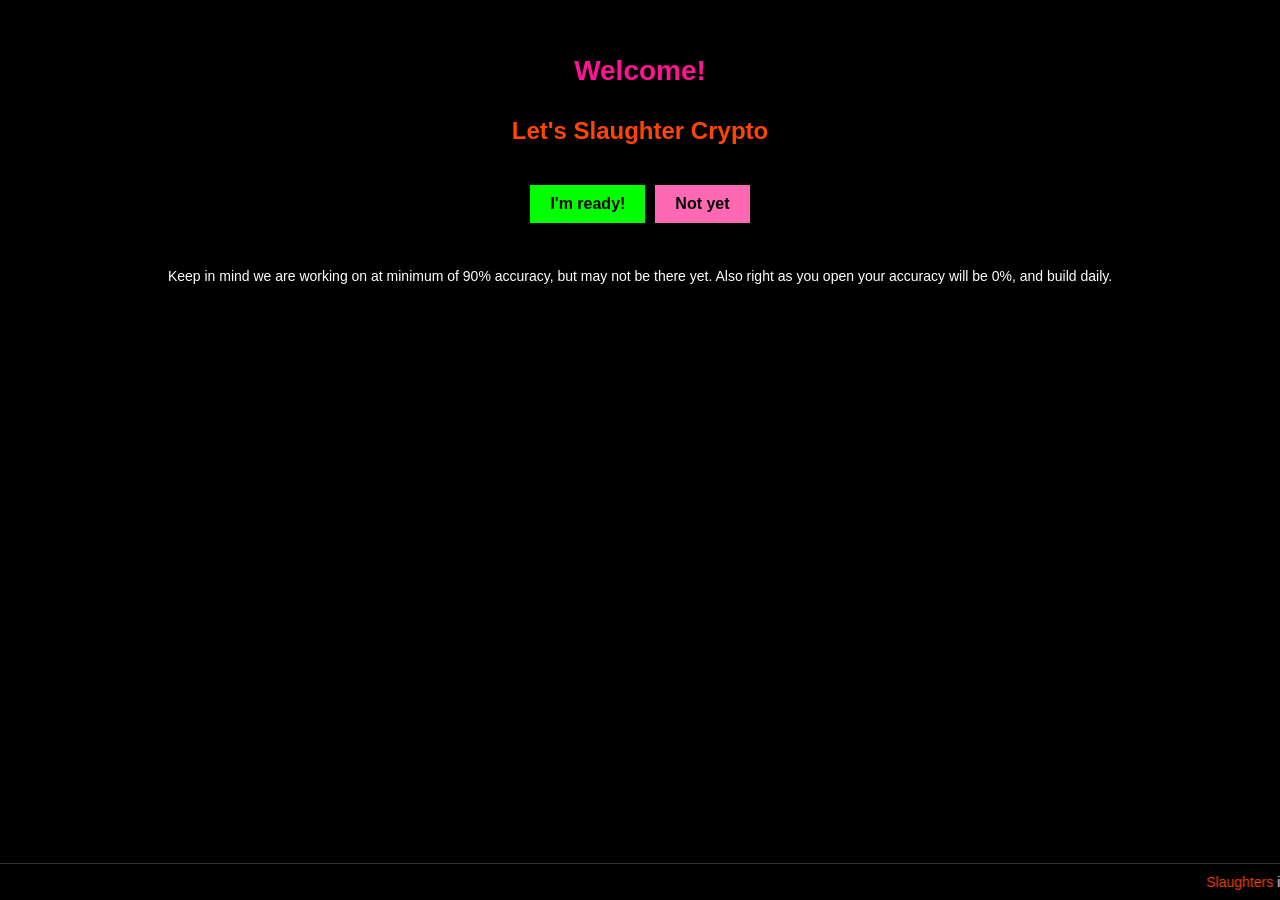
==== index.html @ 263363a6 "Update index.html" ====
<!DOCTYPE html>
<html lang="en">
<head>
    <meta charset="UTF-8">
    <meta name="viewport" content="width=device-width, initial-scale=1.0, maximum-scale=1.0, user-scalable=0">
    <meta name="theme-color" content="#000000">
    <title>Let's Slaughter Crypto</title>
    
    <link rel="apple-touch-icon" href="[data-uri]">
    <link rel="icon" type="image/svg+xml" href="[data-uri]">
    
    <meta name="apple-mobile-web-app-capable" content="yes">
    <meta name="apple-mobile-web-app-status-bar-style" content="black">

    <style>
        body { background-color: black; color: white; font-family: sans-serif; margin: 0; padding: 0; height: 100vh; display: flex; flex-direction: column; overflow: hidden; }
        .page { display: none; flex-direction: column; align-items: center; justify-content: flex-start; flex: 1; padding: 15px; overflow-y: auto; position: relative; padding-bottom: 60px; }
        .active { display: flex; }
        .text-center { text-align: center; }

        .header-pink { color: #FF1493; font-size: 28px; margin: 20px 0 10px 0; text-align: center; font-weight: bold; width: 100%; }
        .header-orange { color: #FF4500; font-size: 28px; margin: 20px 0 10px 0; text-align: center; font-weight: bold; width: 100%; }
        .header-currency { color: #8A2BE2; font-size: 28px; margin: 20px 0 10px 0; text-align: center; font-weight: bold; width: 100%; }
        
        .btn-ready { background-color: #00FF00; color: black; border: none; padding: 10px 20px; font-weight: bold; margin: 10px 5px; cursor: pointer; border-radius: 0; font-size: 16px; }
        .btn-not { background-color: #FF69B4; color: black; border: none; padding: 10px 20px; font-weight: bold; margin: 10px 5px; cursor: pointer; border-radius: 0; font-size: 16px; }
        .btn-control { padding: 8px; background-color: #8B0000; border: 1px solid white; color: white; font-weight: bold; width: 150px; cursor: pointer; margin-top: 15px; border-radius: 5px; font-size: 13px; }
        
        .footer-fixed { position: fixed; bottom: 0; left: 0; width: 100%; background: black; padding: 10px 0; border-top: 1px solid #333; z-index: 100; }
        marquee { font-size: 14px; color: white; display: block; width: 100%; }
        
        .money-input { width: 60px; background: black; border: 1px solid #FF1493; color: white; text-align: center; padding: 5px; font-size: 16px; margin-bottom: 15px; }

        .results-container { width: 100%; max-width: 400px; margin: 0 auto; }
        .flex-row { display: flex; justify-content: space-between; align-items: flex-start; width: 100%; margin-bottom: 20px; }
        .flex-col { display: flex; flex-direction: column; width: 48%; }
        
        .random-color { font-size: 14px; font-weight: normal; }
        .white-data { color: #FFFFFF; font-size: 14px; font-weight: bold; }
        
        .accuracy-row { display: flex; justify-content: space-between; width: 100%; margin-bottom: 8px; font-size: 16px; }
        .accuracy-label { text-align: left; }
        .accuracy-data { color: #FFFFFF; font-weight: bold; text-align: right; transition: all 0.3s ease; }

        .log-box { width: 100%; max-height: 80px; background: #111; border: 1px solid #333; font-size: 11px; color: #00FF00; overflow-y: auto; text-align: left; padding: 5px; margin-top: 20px; font-family: monospace; }
        
        .standby-alert { color: #FF4500; font-weight: bold; animation: pulse 2s infinite; }
        @keyframes pulse { 0% { opacity: 1; } 50% { opacity: 0.5; } 100% { opacity: 1; } }

        @keyframes pulse-green {
            0% { opacity: 1; color: #00FF00; text-shadow: 0 0 5px #00FF00; }
            50% { opacity: 0.4; color: #00FF00; text-shadow: none; }
            100% { opacity: 1; color: #00FF00; text-shadow: 0 0 5px #00FF00; }
        }
        .profit-pulse {
            animation: pulse-green 1.5s infinite;
            color: #00FF00 !important;
        }

        #toast-banner {
            position: fixed;
            top: -100px;
            left: 50%;
            transform: translateX(-50%);
            background: rgba(20, 20, 20, 0.95);
            border: 2px solid #FF4500;
            color: white;
            padding: 15px 20px;
            border-radius: 8px;
            font-size: 15px;
            font-weight: bold;
            z-index: 1000;
            transition: top 0.4s cubic-bezier(0.175, 0.885, 0.32, 1.275);
            box-shadow: 0 4px 15px rgba(0,0,0,0.8);
            width: 85%;
            max-width: 400px;
            text-align: center;
        }
        #toast-banner.show {
            top: 20px;
        }
    </style>
</head>
<body>

    <div id="toast-banner">Alert message here</div>

    <div id="home" class="page text-center active">
        <h1 class="header-pink" style="margin-top: 40px;">Welcome!</h1>
        <h2 style="color: #FF4500; margin-bottom: 30px;">Let's Slaughter Crypto</h2>
        <div style="display: flex; justify-content: center; margin-bottom: 20px;">
            <button class="btn-ready" onclick="goToResults()">I'm ready!</button>
            <button class="btn-not" onclick="showPage('money')">Not yet</button>
        </div>
        <p style="font-size: 14px; margin: 15px 0; color: white; text-align: left; padding: 0 10px;">Keep in mind we are working on at minimum of 90% accuracy, but may not be there yet. Also right as you open your accuracy will be 0%, and build daily.</p>
    </div>

    <div id="money" class="page text-center">
        <h1 style="color: #00FF00; margin-top: 40px;">Money Page</h1>
        <p style="color: white; margin-bottom: 10px;">How much to invest?</p>
        <input type="text" id="investmentInput" class="money-input" placeholder="$ 10.">
        <button class="btn-ready" onclick="saveMoneyAndStart()">$ Enter</button>
        <button class="btn-not" onclick="showPage('home')" style="margin-top: 20px;">Back</button>
    </div>

    <div id="results" class="page">
        <div class="results-container">
            
            <div class="header-pink" style="font-weight: normal;"><u>Results</u></div>
            
            <div class="flex-row" style="margin-bottom: 15px;">
                <div style="width: 50%; text-align: left;">
                    <span class="random-color">Countdown to sell-</span> <br><span class="white-data" id="lblCountdown">00hr 00min 00sec</span>
                </div>
                <div style="width: 50%; text-align: right;">
                    <span class="random-color">Profit expected-</span> <br><span class="white-data">$<span id="lblProfit">0.00</span></span>
                </div>
            </div>

            <div class="flex-row" style="margin-bottom: 20px;">
                <div style="width: 50%; text-align: left;">
                    <span class="random-color">Transactions today-</span> <br><span class="white-data" id="lblTradesToday">0</span>
                </div>
                <div style="width: 50%; text-align: right;">
                    <span class="random-color">Profit now-</span> <br><span class="white-data" id="profitNowWrapper">$<span id="lblProfitNow">0.00</span></span>
                </div>
            </div>

            <div class="header-currency" style="font-weight: normal;"><u>Currency</u></div>
            
            <div class="flex-row">
                <div class="flex-col">
                    <span class="random-color" style="font-size: 21px;">Now-</span>
                    <span class="white-data" id="lblNowName">Determining...</span>
                    
                    <span class="random-color" style="margin-top: 10px;">Sell price-</span>
                    <span class="white-data">$<span id="lblNowSell">0.00</span></span>
                    
                    <span class="random-color" style="margin-top: 10px;">Current-</span>
                    <span class="white-data">$<span id="lblNowCurrent">0.00</span></span>
                </div>
                
                <div class="flex-col">
                    <span class="random-color" style="font-size: 21px;">Next-</span>
                    <span class="white-data" id="lblNextName">Scanning...</span>
                    
                    <span class="random-color" style="margin-top: 10px;">Buy price-</span>
                    <span class="white-data">$<span id="lblNextBuy">0.00</span></span>
                    
                    <span class="random-color" style="margin-top: 10px;">Current-</span>
                    <span class="white-data">$<span id="lblNextCurrent">0.00</span></span>
                </div>
            </div>

            <div class="header-orange" style="font-weight: normal;"><u>Accuracy</u></div>
            
            <div class="accuracy-row">
                <span class="random-color accuracy-label">Total</span>
                <span class="accuracy-data"><span id="lblAccTotal">0</span>%</span>
            </div>
            <div class="accuracy-row">
                <span class="random-color accuracy-label">TODAY</span>
                <span class="accuracy-data"><span id="lblAccToday">0</span>%</span>
            </div>
            <div class="accuracy-row">
                <span class="random-color accuracy-label">Price</span>
                <span class="accuracy-data"><span id="lblAccPrice">0</span>%</span>
            </div>
            <div class="accuracy-row">
                <span class="random-color accuracy-label">Timeline</span>
                <span class="accuracy-data"><span id="lblAccTimeline">0</span>%</span>
            </div>

            <div style="text-align: center; margin-top: 20px;">
                <button class="btn-control" onclick="pauseAndGoToHome()">Adjust profit / New pick</button>
            </div>
            
            <div class="log-box" id="logBox">Engine ready... Waiting for initialization.</div>
        </div>
    </div>

    <div class="footer-fixed">
        <marquee direction="left" scrollamount="5">
            <span style="color:#FF4500;">Slaughters</span> inspiration: <span style="color:#FF1493;">Merilee,</span> <span style="color:#008080;">Kyrah,</span> and <span style="color:#8A2BE2;">Zaylee!</span> ✨
        </marquee>
    </div>

    <script>
        const KRAKEN_PROXY = "https://api.kraken.com/0/public/";
        const COLOR_PALETTE = ["#FF1493", "#00FF00", "#00FFFF", "#FFFF00", "#FF4500", "#ADFF2F", "#FF00FF", "#1E90FF", "#32CD32"];
        const SCAN_INTERVALS = [10, 15, 30]; 
        let audioCtx = null;
        let toastTimeout = null;

        let defaultState = {
            investment: 0, 
            engineRunning: false,
            targetSellTime: 0, 
            lastTick: Date.now(), 
            
            lastDate: new Date().getDate(), 
            tradesToday: 0,
            todayAverage: 0, 
            daysRun: 0,
            totalAverage: 0, 
            
            hunt: { strictness: 1.00, intervalIdx: 0 },

            maxProfitCeiling: 1.00,
            daysBelow90: 0,
            standbyForMidnight: false,
            cooldowns: {},

            now: { pair: "", buyPrice: 0, sellTarget: 0, peakPrice: 0, currentPrice: 0, expectedGain: 0.02, blocks: 1, interval: 10, tradeStartTime: 0 },
            next: { pair: "", buyPrice: 0, expectedGain: 0.02, currentPrice: 0, lowestPrice: 0, originalSellTarget: 0, blocks: 1, interval: 10, equalToNotified: false }
        };

        let state = JSON.parse(JSON.stringify(defaultState)); 
        
        try {
            let savedStr = localStorage.getItem('slaughterState');
            if (savedStr) {
                let savedState = JSON.parse(savedStr);
                state = { ...state, ...savedState };
                state.now = { ...defaultState.now, ...(savedState.now || {}) };
                state.next = { ...defaultState.next, ...(savedState.next || {}) };
                state.cooldowns = { ...defaultState.cooldowns, ...(savedState.cooldowns || {}) };
                if (!state.hunt) state.hunt = { strictness: 1.00, intervalIdx: 0 };
            }
        } catch (e) {
            state = JSON.parse(JSON.stringify(defaultState));
        }

        let timerInterval = null;
        let livePriceInterval = null;
        let midnightCheckInterval = null;
        let scanRetryTimeout = null;
        let isSyncingHistory = false;
        let isShifting = false;

        function formatPrice(num) {
            if (!num) return "0.00";
            let str = Number(num).toFixed(10);
            if (str.includes('.')) str = str.replace(/0+$/, '').replace(/\.$/, ''); 
            return str;
        }

        function initAudio() {
            try {
                if (!audioCtx) {
                    const AudioContext = window.AudioContext || window.webkitAudioContext;
                    if (AudioContext) audioCtx = new AudioContext();
                }
                if (audioCtx && audioCtx.state === 'suspended') {
                    audioCtx.resume();
                }
            } catch(e) {}
        }

        function playBeep() {
            try {
                if (!audioCtx) return;
                const osc = audioCtx.createOscillator();
                const gain = audioCtx.createGain();
                osc.connect(gain);
                gain.connect(audioCtx.destination);
                osc.type = 'sine';
                osc.frequency.setValueAtTime(880, audioCtx.currentTime);
                gain.gain.setValueAtTime(0.1, audioCtx.currentTime); 
                gain.gain.exponentialRampToValueAtTime(0.00001, audioCtx.currentTime + 0.5);
                osc.start(audioCtx.currentTime);
                osc.stop(audioCtx.currentTime + 0.5);
            } catch(e) {}
        }

        function triggerAlarm(type, pair, price) {
            let coin = cleanName(pair);
            let msg = "";
            
            playBeep();
            
            if (type === 'SELL') {
                msg = `Target Secured! Sell ${coin} at $${formatPrice(price)}.`;
            } else if (type === 'ENTRY') {
                msg = `${coin} reached entry price: $${formatPrice(price)}.`;
            } else if (type === 'DIP') {
                msg = `Price dropped 2%. New floor for ${coin} at $${formatPrice(price)}.`;
            } else if (type === 'LOCKED') {
                msg = `New target acquired: ${coin}. Scanning strictness reset to 1.00x.`;
            } else if (type === 'MOMENTUM') {
                msg = `Momentum Multiplier! ${coin} target raised by 1% and timer extended.`;
            } else if (type === 'BLEED') {
                msg = `Bleed detected. ${coin} added to 60-minute Penalty Box.`;
            }

            log(`ALARM: ${msg}`);
            
            const toast = document.getElementById('toast-banner');
            toast.innerText = msg;
            toast.classList.add('show');
            if (toastTimeout) clearTimeout(toastTimeout);
            toastTimeout = setTimeout(() => {
                toast.classList.remove('show');
            }, 5000);

            if (navigator.vibrate) {
                if (type === 'ENTRY') navigator.vibrate([200, 100, 200]);
                else if (type === 'DIP') navigator.vibrate([150, 100, 150]);
                else navigator.vibrate([300, 100, 300, 100, 300]); 
            }
        }

        function randomizeLetterColors() {
            try {
                document.querySelectorAll('.random-color').forEach(el => {
                    if (!el.hasAttribute('data-text')) {
                        el.setAttribute('data-text', el.innerText || el.textContent);
                    }
                    let text = el.getAttribute('data-text');
                    if(!text) return;
                    let newHtml = '';
                    for (let i = 0; i < text.length; i++) {
                        let char = text[i];
                        if (char === ' ' || char === '-') {
                            newHtml += char;
                        } else {
                            let color = COLOR_PALETTE[Math.floor(Math.random() * COLOR_PALETTE.length)];
                            newHtml += `<span style="color: ${color};">${char}</span>`;
                        }
                    }
                    el.innerHTML = newHtml;
                });
            } catch (e) { console.error("Colorizer error:", e); }
        }

        window.onload = async () => {
            try {
                randomizeLetterColors();
                await checkDailyReset(); 

                if (state.engineRunning) {
                    document.getElementById('lblAccToday').innerText = Math.round(state.todayAverage || 0);
                    document.getElementById('lblAccTotal').innerText = Math.round(state.totalAverage || 0);
                    restoreUI();
                    showPage('results'); 
                    await resumeEngine();
                } else {
                    showPage('home');
                }
            } catch (e) {
                console.error("Initialization error:", e);
                showPage('home');
            }
        };

        document.addEventListener("visibilitychange", async () => {
            if (document.visibilityState === "visible" && state.engineRunning && !state.standbyForMidnight) {
                let secondsOffline = Math.floor((Date.now() - state.lastTick) / 1000);
                if (secondsOffline > 45) {
                    log(`Syncing tracking history...`);
                    await syncOfflineHistory();
                }
                updateLivePricesAndAccuracy();
            }
        });

        async function syncOfflineHistory() {
            if (isSyncingHistory) return;
            isSyncingHistory = true;

            try {
                let sinceUnix = Math.floor(state.lastTick / 1000) - 60; 
                
                if (state.now.pair) {
                    const resNow = await fetch(`${KRAKEN_PROXY}OHLC?pair=${state.now.pair}&interval=1&since=${sinceUnix}`);
                    const jsonNow = await resNow.json();
                    if (jsonNow.result && (!jsonNow.error || !jsonNow.error.length)) {
                        const keys = Object.keys(jsonNow.result).filter(k => k !== 'last');
                        if (keys[0] && jsonNow.result[keys[0]]) {
                            let highestFound = state.now.peakPrice;
                            let lowestFoundNow = state.now.buyPrice;
                            for (let c of jsonNow.result[keys[0]]) {
                                let high = parseFloat(c[2]);
                                let low = parseFloat(c[3]);
                                if (high > highestFound) highestFound = high;
                                if (low < lowestFoundNow) lowestFoundNow = low;
                            }
                            if (highestFound > state.now.peakPrice) state.now.peakPrice = highestFound;
                            
                            let nowThreshold = state.now.buyPrice * 0.98;
                            if (lowestFoundNow <= nowThreshold) {
                                state.now.buyPrice = lowestFoundNow;
                                state.now.sellTarget = lowestFoundNow * (1 + state.now.expectedGain);
                                triggerAlarm('DIP', state.now.pair, lowestFoundNow);
                                
                                let nowSellUI = document.getElementById('lblNowSell');
                                if (nowSellUI) nowSellUI.innerText = formatPrice(state.now.sellTarget);
                                updateExpectedProfitDisplay();
                            }
                        }
                    }
                }

                if (state.next.pair) {
                    const resNext = await fetch(`${KRAKEN_PROXY}OHLC?pair=${state.next.pair}&interval=1&since=${sinceUnix}`);
                    const jsonNext = await resNext.json();
                    if (jsonNext.result && (!jsonNext.error || !jsonNext.error.length)) {
                        const keys = Object.keys(jsonNext.result).filter(k => k !== 'last');
                        if (keys[0] && jsonNext.result[keys[0]]) {
                            let lowestFound = state.next.lowestPrice;
                            for (let c of jsonNext.result[keys[0]]) {
                                let low = parseFloat(c[3]);
                                if (lowestFound === 0 || low < lowestFound) lowestFound = low;
                            }
                            if (state.next.lowestPrice === 0 || lowestFound < state.next.lowestPrice) state.next.lowestPrice = lowestFound;
                            
                            if (lowestFound <= state.next.buyPrice && !state.next.equalToNotified) {
                                state.next.equalToNotified = true;
                                triggerAlarm('ENTRY', state.next.pair, lowestFound);
                            }

                            if (lowestFound <= state.next.buyPrice * 0.98) {
                                state.next.buyPrice = lowestFound;
                                state.next.originalSellTarget = lowestFound * (1 + state.next.expectedGain);
                                triggerAlarm('DIP', state.next.pair, lowestFound);
                                
                                let nextBuyUI = document.getElementById('lblNextBuy');
                                if (nextBuyUI) nextBuyUI.innerText = formatPrice(state.next.buyPrice);
                            }
                        }
                    }
                }
                saveState();
            } catch(e) {}
            isSyncingHistory = false;
        }

        function saveState() {
            try { localStorage.setItem('slaughterState', JSON.stringify(state)); } catch(e) {}
        }

        function showPage(id) {
            try {
                document.querySelectorAll('.page').forEach(p => p.classList.remove('active'));
                let target = document.getElementById(id);
                if (target) target.classList.add('active');
            } catch(e) { console.error("Navigation error:", e); }
        }

        function log(msg) {
            const box = document.getElementById('logBox');
            if(box) {
                const time = new Date().toLocaleTimeString([], {hour: '2-digit', minute:'2-digit', second:'2-digit'});
                box.innerHTML += `<br>[${time}] ${msg}`;
                box.scrollTop = box.scrollHeight;
            }
        }

        function cleanName(pairName) {
            let clean = pairName.replace(/USDT$/, '').replace(/USD$/, '');
            const krakenDictionary = { 'XXBTZ': 'BTC', 'XXBT': 'BTC', 'XBT': 'BTC', 'XETHZ': 'ETH', 'XETH': 'ETH', 'XXRPZ': 'XRP', 'XXRP': 'XRP', 'XLTCZ': 'LTC', 'XLTC': 'LTC', 'XXMRZ': 'XMR', 'XXLMZ': 'XLM', 'XZECZ': 'ZEC', 'XETCZ': 'ETC' };
            return krakenDictionary[clean] || clean;
        }

        function updateExpectedProfitDisplay() {
            let activeInvestment = state.investment === 0 ? 10.00 : state.investment;
            if (state.now && state.now.buyPrice > 0 && state.now.sellTarget > 0) {
                let margin = (state.now.sellTarget - state.now.buyPrice) / state.now.buyPrice;
                let profit = activeInvestment * margin;
                document.getElementById('lblProfit').innerText = profit.toFixed(2);
            } else {
                document.getElementById('lblProfit').innerText = (activeInvestment * 0.02).toFixed(2);
            }
        }

        function saveMoneyAndStart() {
            initAudio();
            showPage('results'); 
            
            const valInput = document.getElementById('investmentInput').value.replace('$', '').trim();
            let parsed = parseFloat(valInput);
            state.investment = (!isNaN(parsed) && valInput !== "") ? parsed : 10.00;
            saveState();
            document.getElementById('investmentInput').value = '';

            if(state.engineRunning) {
                updateExpectedProfitDisplay(); 
                resumeEngine();
            } else {
                startEngine();
            }
            randomizeLetterColors();
        }

        function goToResults() {
            initAudio();
            showPage('results'); 
            
            if(state.engineRunning) executeFullReset();
            startEngine();
            randomizeLetterColors(); 
        }

        function executeFullReset() {
            if(timerInterval) clearInterval(timerInterval);
            if(livePriceInterval) clearInterval(livePriceInterval);
            if(scanRetryTimeout) clearTimeout(scanRetryTimeout);
            
            state.investment = 0; 
            document.getElementById('investmentInput').value = '';
            document.getElementById('lblProfit').innerText = "0.00";
            
            state.todayAverage = 0;
            state.tradesToday = 0;
            state.standbyForMidnight = false;
            state.hunt = { strictness: 1.00, intervalIdx: 0 };
            state.now = { pair: "", buyPrice: 0, sellTarget: 0, peakPrice: 0, currentPrice: 0, expectedGain: 0.02, blocks: 1, interval: 10, tradeStartTime: 0 };
            state.next = { pair: "", buyPrice: 0, expectedGain: 0.02, currentPrice: 0, lowestPrice: 0, originalSellTarget: 0, blocks: 1, interval: 10, equalToNotified: false };
            state.engineRunning = false; 
            state.lastTick = Date.now();
            isShifting = false;
            
            document.getElementById('lblAccToday').innerText = "0";
            document.getElementById('lblAccPrice').innerText = "0";
            document.getElementById('lblAccTimeline').innerText = "0";
            document.getElementById('lblCountdown').innerText = "00hr 00min 00sec";
            document.getElementById('lblTradesToday').innerText = "0";
            document.getElementById('lblProfitNow').innerText = "0.00";
            document.getElementById('profitNowWrapper').classList.remove('profit-pulse');
            
            document.getElementById('lblNowName').innerText = "Determining...";
            document.getElementById('lblNowSell').innerText = "0.00";
            document.getElementById('lblNowCurrent').innerText = "0.00";
            
            document.getElementById('lblNextName').innerText = "Scanning...";
            document.getElementById('lblNextBuy').innerText = "0.00";
            document.getElementById('lblNextCurrent').innerText = "0.00";
            
            log("Engine data reset.");
            saveState();
        }

        function pauseAndGoToHome() {
            showPage('home'); 
            if(livePriceInterval) clearInterval(livePriceInterval);
            if(scanRetryTimeout) clearTimeout(scanRetryTimeout);
            log("Analysis paused. Standing by on Home.");
        }

        function restoreUI() {
            if (state.standbyForMidnight) {
                document.getElementById('lblCountdown').innerText = "STANDBY";
            }
            if(state.now && state.now.pair) {
                document.getElementById('lblNowName').innerText = cleanName(state.now.pair);
                document.getElementById('lblNowSell').innerText = formatPrice(state.now.sellTarget);
                document.getElementById('lblNowCurrent').innerText = formatPrice(state.now.currentPrice);
                updateExpectedProfitDisplay();
            }
            if(state.next && state.next.pair) {
                document.getElementById('lblNextName').innerText = cleanName(state.next.pair);
                document.getElementById('lblNextBuy').innerText = formatPrice(state.next.buyPrice);
                document.getElementById('lblNextCurrent').innerText = formatPrice(state.next.currentPrice);
            }
            document.getElementById('lblTradesToday').innerText = state.tradesToday || "0";
        }

        async function startEngine() {
            state.engineRunning = true;
            if(state.investment === 0) state.investment = 10.00;
            saveState();
            
            log(`Math Engine Ready. Ceiling: ${(state.maxProfitCeiling*100).toFixed(0)}%`);
            if (midnightCheckInterval) clearInterval(midnightCheckInterval);
            midnightCheckInterval = setInterval(checkDailyReset, 60000); 
            
            if(!state.now.pair && !state.standbyForMidnight) {
                await initialPopulateChain();
            }
            
            if (!state.standbyForMidnight) {
                updateLivePricesAndAccuracy(); 
                if (livePriceInterval) clearInterval(livePriceInterval);
                livePriceInterval = setInterval(updateLivePricesAndAccuracy, 2500);
            }
        }

        async function resumeEngine() {
            log("Tracking live metrics...");
            let secondsOffline = Math.floor((Date.now() - state.lastTick) / 1000);
            if (secondsOffline > 45) await syncOfflineHistory();

            if (midnightCheckInterval) clearInterval(midnightCheckInterval);
            midnightCheckInterval = setInterval(checkDailyReset, 60000);
            
            if (!state.standbyForMidnight) {
                startCountdownVisuals();
                updateLivePricesAndAccuracy(); 
                if (livePriceInterval) clearInterval(livePriceInterval);
                livePriceInterval = setInterval(updateLivePricesAndAccuracy, 2500);
            }
        }

        async function checkDailyReset() {
            let currentDate = new Date().getDate();
            if (currentDate !== state.lastDate) {
                
                if (state.now && state.now.pair && state.engineRunning && !isShifting) {
                    if (Date.now() >= state.targetSellTime || state.now.currentPrice >= state.now.sellTarget) {
                        log("Pending settlement detected. Grading final trade before rollover...");
                        isShifting = true;
                        await triggerChainShift();
                        isShifting = false;
                    }
                }

                if (state.daysRun === 0) {
                    state.totalAverage = state.todayAverage;
                } else {
                    state.totalAverage = Math.round((state.totalAverage + state.todayAverage) / 2);
                }
                
                if (state.totalAverage >= 95) {
                    state.maxProfitCeiling = Math.min(1.00, state.maxProfitCeiling + 0.01);
                    state.daysBelow90 = 0;
                    log("Target crushed! Max profit ceiling raised.");
                } else if (state.totalAverage < 90) {
                    state.daysBelow90++;
                    if (state.daysBelow90 >= 2) {
                        if (state.maxProfitCeiling > 0.10) {
                            state.maxProfitCeiling -= 0.05;
                        } else {
                            state.maxProfitCeiling = Math.max(0.02, state.maxProfitCeiling - 0.01);
                        }
                        log(`Accuracy threshold missed 2 days. Ceiling reduced to ${(state.maxProfitCeiling*100).toFixed(0)}%`);
                    }
                } else {
                    state.daysBelow90 = 0; 
                }
                
                state.daysRun++;
                state.lastDate = currentDate;
                state.tradesToday = 0;
                state.todayAverage = 0;
                state.investment = 0;
                
                document.getElementById('lblAccTotal').innerText = state.totalAverage;
                document.getElementById('lblAccToday').innerText = "0";
                document.getElementById('lblProfit').innerText = "0.00";
                document.getElementById('lblTradesToday').innerText = "0";
                document.getElementById('lblProfitNow').innerText = "0.00";
                document.getElementById('profitNowWrapper').classList.remove('profit-pulse');
                
                log("Daily logs calculated. Midnight lockout lifted.");
                
                if (state.standbyForMidnight) {
                    state.standbyForMidnight = false;
                    await initialPopulateChain();
                    if (livePriceInterval) clearInterval(livePriceInterval);
                    livePriceInterval = setInterval(updateLivePricesAndAccuracy, 2500);
                }
                saveState();
            }
        }

        function calcSMA(data, period) {
            let slice = data.slice(-period);
            return slice.reduce((a, b) => a + b, 0) / slice.length;
        }
        function calcEMA(data, period) {
            let k = 2 / (period + 1);
            let ema = [data[0]];
            for(let i=1; i<data.length; i++) ema.push(data[i] * k + ema[i-1] * (1 - k));
            return ema;
        }
        function calcATR(highs, lows, closes, period=14) {
            let tr = [highs[0] - lows[0]];
            for(let i=1; i<closes.length; i++) {
                let hl = highs[i] - lows[i], hc = Math.abs(highs[i] - closes[i-1]), lc = Math.abs(lows[i] - closes[i-1]);
                tr.push(Math.max(hl, hc, lc));
            }
            return calcSMA(tr, period);
        }
        function calcADX(highs, lows, closes, period = 14) {
            let tr=[], pdm=[], ndm=[];
            for(let i=1; i<closes.length; i++){
                let h=highs[i], l=lows[i], hc=closes[i-1];
                tr.push(Math.max(h-l, Math.abs(h-hc), Math.abs(l-hc)));
                let up=h-highs[i-1], dn=lows[i-1]-l;
                pdm.push((up>dn && up>0)?up:0);
                ndm.push((dn>up && dn>0)?dn:0);
            }
            if(tr.length<period) return 0;
            let smooth = (arr, p) => {
                let res = [arr.slice(0,p).reduce((a,b)=>a+b,0)/p];
                for(let i=p; i<arr.length; i++) res.push((res[res.length-1]*(p-1)+arr[i])/p);
                return res;
            };
            let str = smooth(tr, period), spdm = smooth(pdm, period), sndm = smooth(ndm, period), dx = [];
            for(let i=0; i<str.length; i++){
                let diP = (spdm[i]/str[i])*100, diN = (sndm[i]/str[i])*100;
                dx.push(Math.abs(diP-diN)/(diP+diN+0.00001)*100);
            }
            let adx = smooth(dx, period);
            return adx[adx.length-1] || 0;
        }
        
        function calcRSI(closes, period=14) {
            if (closes.length <= period) return 50;
            let gains = 0, losses = 0;
            for (let i = 1; i <= period; i++) {
                let diff = closes[i] - closes[i - 1];
                if (diff > 0) gains += diff;
                else losses -= diff;
            }
            let avgGain = gains / period;
            let avgLoss = losses / period;
            for (let i = period + 1; i < closes.length; i++) {
                let diff = closes[i] - closes[i - 1];
                let gain = diff > 0 ? diff : 0;
                let loss = diff < 0 ? -diff : 0;
                avgGain = ((avgGain * (period - 1)) + gain) / period;
                avgLoss = ((avgLoss * (period - 1)) + loss) / period;
            }
            if (avgLoss === 0) return 100;
            let rs = avgGain / avgLoss;
            return 100 - (100 / (1 + rs));
        }

        async function fetchMarketScores(interval, strictness) {
            try {
                const tickerRes = await fetch(`${KRAKEN_PROXY}Ticker`);
                const tickerJson = await tickerRes.json();
                if(tickerJson.error && tickerJson.error.length > 0) return [];

                const allPairs = Object.keys(tickerJson.result);
                let activeCoins = [];
                for (let pair of allPairs) {
                    if (pair.endsWith("USD") || pair.endsWith("USDT")) {
                        let trades24h = parseInt(tickerJson.result[pair].t[1]);
                        if (trades24h > 1500) activeCoins.push({ pair: pair, trades: trades24h });
                    }
                }

                activeCoins.sort((a, b) => b.trades - a.trades);
                const topTargets = activeCoins.slice(0, 12).map(c => c.pair);
                let marketScores = [], seenBases = new Set(); 

                for(let pair of topTargets) {
                    let baseName = cleanName(pair);
                    
                    if (['USDT', 'USDC', 'DAI', 'USDTZ', 'USDCZ', 'TUSD', 'USDD'].includes(baseName)) continue;
                    if(seenBases.has(baseName)) continue; 

                    if (state.cooldowns && state.cooldowns[baseName] && Date.now() < state.cooldowns[baseName]) {
                        continue; 
                    }

                    try {
                        const r = await fetch(`${KRAKEN_PROXY}OHLC?pair=${pair}&interval=${interval}`);
                        const j = await r.json();
                        if(j.error && j.error.length > 0) continue;

                        const keys = Object.keys(j.result);
                        const ohlcData = j.result[keys[0]]; 
                        
                        if(ohlcData && ohlcData.length > 60) {
                            const highs = ohlcData.map(d => parseFloat(d[2]));
                            const lows = ohlcData.map(d => parseFloat(d[3]));
                            const closes = ohlcData.map(d => parseFloat(d[4]));
                            const volumes = ohlcData.map(d => parseFloat(d[6])); 
                            
                            const currentPrice = closes[closes.length - 1];
                            const currentVolume = volumes[volumes.length - 1];
                            const avgVol = calcSMA(volumes, 14); 

                            const ema9 = calcEMA(closes, 9), ema21 = calcEMA(closes, 21), ema50 = calcEMA(closes, 50);
                            let e9 = ema9[ema9.length-1], e21 = ema21[ema21.length-1], e50 = ema50[ema50.length-1];
                            
                            if (e9 <= e21 || e21 <= e50) continue; 
                            const rsi = calcRSI(closes, 14);
                            if (rsi < 52) continue;

                            const adx = calcADX(highs, lows, closes, 14);
                            if (adx < 20) continue; 

                            let spread = highs[highs.length-1] - lows[lows.length-1];
                            let closePos = (currentPrice - lows[lows.length-1]) / (spread || 1);
                            if (currentVolume > avgVol * 1.5 && closePos < 0.4) continue; 
                            
                            const atr = calcATR(highs, lows, closes);
                            
                            let dynamicGainTarget = 0.02;
                            let testGain = state.maxProfitCeiling;
                            
                            while (testGain >= 0.02) {
                                if ((atr * 1.5) / currentPrice >= testGain) {
                                    dynamicGainTarget = testGain;
                                    break;
                                }
                                if (testGain > 0.10) {
                                    testGain -= 0.05;
                                } else {
                                    testGain -= 0.01;
                                }
                                testGain = Math.round(testGain * 100) / 100;
                            }
                            
                            let priceTargetDiff = currentPrice * dynamicGainTarget;
                            let blocksNeeded = Math.ceil(priceTargetDiff / (atr || 1));
                            
                            let totalExpectedMinutes = blocksNeeded * interval;
                            if (totalExpectedMinutes > 60) continue;
                            
                            let score = 0;
                            if ((currentVolume / (avgVol || 1)) >= (1.5 * strictness)) score += 40; 
                            
                            seenBases.add(baseName); 
                            marketScores.push({ pair, price: currentPrice, score, expectedGain: dynamicGainTarget, blocks: blocksNeeded });
                        }
                    } catch(err) { continue; }
                }
                marketScores.sort((a, b) => b.score - a.score);
                return marketScores;
            } catch(e) { return []; }
        }

        async function initialPopulateChain() {
            if (state.standbyForMidnight || !state.engineRunning) return;

            let interval = SCAN_INTERVALS[state.hunt.intervalIdx];
            log(`Analytic sweep... [Strictness: ${state.hunt.strictness.toFixed(2)}x | ${interval}m block]`);
            
            const scores = await fetchMarketScores(interval, state.hunt.strictness);
            
            if(scores.length >= 2) {
                let msToMidnight = new Date().setHours(24,0,0,0) - Date.now();
                let msNeededForNow = Math.max(1, Math.min(48, scores[0].blocks || 1)) * interval * 60 * 1000;

                if (msNeededForNow >= msToMidnight) {
                    log("Proactive Midnight Lockout: Remaining time too short for trade. Standing by.");
                    state.standbyForMidnight = true;
                    document.getElementById('lblCountdown').classList.add('standby-alert');
                    document.getElementById('lblCountdown').innerText = "STANDBY";
                    return;
                }

                state.now.pair = scores[0].pair;
                state.now.expectedGain = scores[0].expectedGain;
                state.now.buyPrice = scores[0].price; 
                state.now.sellTarget = state.now.buyPrice * (1 + state.now.expectedGain);
                state.now.peakPrice = scores[0].price;
                state.now.currentPrice = scores[0].price;
                state.now.blocks = scores[0].blocks;
                state.now.interval = interval;
                state.now.tradeStartTime = Date.now();

                document.getElementById('lblNowName').innerText = cleanName(state.now.pair);
                document.getElementById('lblNowSell').innerText = formatPrice(state.now.sellTarget);
                document.getElementById('lblNowCurrent').innerText = formatPrice(state.now.currentPrice);
                updateExpectedProfitDisplay();

                state.next.pair = scores[1].pair;
                state.next.expectedGain = scores[1].expectedGain;
                state.next.buyPrice = scores[1].price; 
                state.next.lowestPrice = scores[1].price; 
                state.next.currentPrice = scores[1].price;
                state.next.originalSellTarget = scores[1].price * (1 + scores[1].expectedGain); 
                state.next.blocks = scores[1].blocks;
                state.next.interval = interval;
                state.next.equalToNotified = false;

                document.getElementById('lblNextName').innerText = cleanName(state.next.pair);
                document.getElementById('lblNextBuy').innerText = formatPrice(state.next.buyPrice);
                document.getElementById('lblNextCurrent').innerText = formatPrice(state.next.currentPrice);

                state.hunt.strictness = 1.00;
                state.hunt.intervalIdx = 0;

                triggerAlarm('LOCKED', state.now.pair, state.now.buyPrice);

                setTargetTime(state.now.blocks, state.now.interval);
                updateLivePricesAndAccuracy();
                saveState();
            } else {
                state.hunt.intervalIdx++;
                if (state.hunt.intervalIdx >= SCAN_INTERVALS.length) {
                    state.hunt.intervalIdx = 0;
                    state.hunt.strictness = Math.max(0.90, state.hunt.strictness - 0.01);
                }
                log("Market poor. Adjusting depth parameters. Rescanning in 15s...");
                if(scanRetryTimeout) clearTimeout(scanRetryTimeout);
                scanRetryTimeout = setTimeout(initialPopulateChain, 15000);
            }
        }

        async function findNextCoinRetrier() {
            if (state.standbyForMidnight || !state.engineRunning) return;
            
            let interval = SCAN_INTERVALS[state.hunt.intervalIdx];
            log(`Hunting Next target... [Strictness: ${state.hunt.strictness.toFixed(2)}x | ${interval}m block]`);

            const scores = await fetchMarketScores(interval, state.hunt.strictness);
            let newNext = scores.find(s => cleanName(s.pair) !== cleanName(state.now.pair)); 
            
            if(newNext) {
                state.next.pair = newNext.pair;
                state.next.expectedGain = newNext.expectedGain;
                state.next.buyPrice = newNext.price; 
                state.next.lowestPrice = newNext.price; 
                state.next.currentPrice = newNext.price;
                state.next.originalSellTarget = newNext.price * (1 + newNext.expectedGain);
                state.next.blocks = newNext.blocks;
                state.next.interval = interval;
                state.next.equalToNotified = false;
                
                document.getElementById('lblNextName').innerText = cleanName(state.next.pair);
                document.getElementById('lblNextBuy').innerText = formatPrice(state.next.buyPrice);
                document.getElementById('lblNextCurrent').innerText = formatPrice(state.next.currentPrice);
                
                state.hunt.strictness = 1.00;
                state.hunt.intervalIdx = 0;

                triggerAlarm('LOCKED', state.next.pair, state.next.buyPrice);
                saveState();
            } else {
                state.hunt.intervalIdx++;
                if (state.hunt.intervalIdx >= SCAN_INTERVALS.length) {
                    state.hunt.intervalIdx = 0;
                    state.hunt.strictness = Math.max(0.90, state.hunt.strictness - 0.01);
                }
                log("Market poor. Adjusting depth parameters. Rescanning in 15s...");
                if(scanRetryTimeout) clearTimeout(scanRetryTimeout);
                scanRetryTimeout = setTimeout(findNextCoinRetrier, 15000);
            }
        }

        async function triggerChainShift() {
            if (isSyncingHistory || state.standbyForMidnight || !state.now.pair) return;
            log("Analyzing trade execution window...");
            
            let secondsOffline = Math.floor((Date.now() - state.lastTick) / 1000);
            if (secondsOffline > 45) {
                await syncOfflineHistory();
            } else {
                try {
                    let pairQuery = state.now.pair;
                    if (state.next.pair) pairQuery += `,${state.next.pair}`;
                    
                    const res = await fetch(`${KRAKEN_PROXY}Ticker?pair=${pairQuery}`);
                    const json = await res.json();
                    if(json.result) {
                        const keys = Object.keys(json.result);
                        let nowKey = keys.find(k => k.includes(state.now.pair.replace('USDT','').replace('USD','')));
                        
                        if(nowKey) {
                            let finalCurrent = parseFloat(json.result[nowKey].c[0]);
                            state.now.currentPrice = finalCurrent;
                            if(finalCurrent > state.now.peakPrice) state.now.peakPrice = finalCurrent;
                        }
                        
                        if (state.next.pair) {
                            let nextKey = keys.find(k => k.includes(state.next.pair.replace('USDT','').replace('USD','')));
                            if(nextKey) {
                                let finalNextCurrent = parseFloat(json.result[nextKey].c[0]);
                                state.next.currentPrice = finalNextCurrent;
                                if (state.next.lowestPrice === 0 || finalNextCurrent < state.next.lowestPrice) state.next.lowestPrice = finalNextCurrent;
                            }
                        }
                    }
                } catch(e) {}
            }
            
            let targetDiff = state.now.sellTarget - state.now.buyPrice;
            if (targetDiff <= 0) targetDiff = 0.000001; 
            
            let peakRange = ((state.now.peakPrice - state.now.buyPrice) / targetDiff) * 100;
            let finalPriceAcc = Math.max(-100, Math.min(100, peakRange)); 
            if(state.now.peakPrice >= state.now.sellTarget) finalPriceAcc = 100; 

            let endCurrentPrice = state.now.currentPrice || state.now.peakPrice;
            let endRange = ((endCurrentPrice - state.now.buyPrice) / targetDiff) * 100;
            let finalTimelineAcc = Math.max(-100, Math.min(100, endRange));
            if(endCurrentPrice >= state.now.sellTarget) finalTimelineAcc = 100;

            finalPriceAcc = Math.round(finalPriceAcc || 0);
            finalTimelineAcc = Math.round(finalTimelineAcc || 0);

            if (finalPriceAcc < 0) {
                triggerAlarm('BLEED', state.now.pair, state.now.currentPrice);
                state.cooldowns[cleanName(state.now.pair)] = Date.now() + (60 * 60 * 1000); 
            }

            let blockAverage = (finalPriceAcc + finalTimelineAcc) / 2;
            log("Trade completed. Accuracies logged.");

            if (state.tradesToday === 0) {
                state.todayAverage = blockAverage;
            } else {
                state.todayAverage = Math.round((state.todayAverage + blockAverage) / 2);
            }
            
            state.tradesToday++;
            document.getElementById('lblTradesToday').innerText = state.tradesToday;
            document.getElementById('lblAccToday').innerText = Math.round(state.todayAverage);
            document.getElementById('lblAccPrice').innerText = "0";
            
            let timelineEl = document.getElementById('lblAccTimeline');
            timelineEl.innerText = "0";
            timelineEl.classList.remove('profit-pulse');

            let msToMidnight = new Date().setHours(24,0,0,0) - Date.now();
            let msNeededForNext = Math.max(1, Math.min(48, state.next.blocks || 1)) * (state.next.interval || 30) * 60 * 1000;

            if (msNeededForNext >= msToMidnight) {
                log("Proactive Midnight Lockout: Remaining time too short for next cycle. Standing by.");
                state.standbyForMidnight = true;
                
                state.now = { pair: "", buyPrice: 0, sellTarget: 0, peakPrice: 0, currentPrice: 0, expectedGain: 0.02, blocks: 1, interval: 10, tradeStartTime: 0 };
                state.next = { pair: "", buyPrice: 0, expectedGain: 0.02, currentPrice: 0, lowestPrice: 0, originalSellTarget: 0, blocks: 1, interval: 10, equalToNotified: false };
                
                document.getElementById('lblCountdown').classList.add('standby-alert');
                document.getElementById('lblCountdown').innerText = "STANDBY";
                document.getElementById('lblNowName').innerText = "-";
                document.getElementById('lblNextName').innerText = "-";
                
                if (timerInterval) clearInterval(timerInterval);
                if (livePriceInterval) clearInterval(livePriceInterval);
                saveState();
                return;
            }

            if (!state.next.pair || (state.cooldowns[cleanName(state.next.pair)] && Date.now() < state.cooldowns[cleanName(state.next.pair)])) {
                log("Chain broken or Next coin blacklisted. Halting timer and resetting hunt...");
                state.hunt.strictness = 1.00; 
                state.hunt.intervalIdx = 0;
                
                state.now = { pair: "", buyPrice: 0, sellTarget: 0, peakPrice: 0, currentPrice: 0, expectedGain: 0.02, blocks: 1, interval: 10, tradeStartTime: 0 };
                
                document.getElementById('lblNowName').innerText = "Determining...";
                document.getElementById('lblNowSell').innerText = "0.00";
                document.getElementById('lblNowCurrent').innerText = "0.00";
                
                document.getElementById('lblNextName').innerText = "Scanning...";
                document.getElementById('lblNextBuy').innerText = "0.00";
                document.getElementById('lblNextCurrent').innerText = "0.00";
                
                document.getElementById('lblCountdown').innerText = "STANDBY";
                if(timerInterval) clearInterval(timerInterval);
                
                saveState();
                initialPopulateChain(); 
                return;
            }

            let trueCurrent = state.next.currentPrice > 0 ? state.next.currentPrice : state.next.buyPrice;

            state.now.pair = state.next.pair;
            state.now.expectedGain = state.next.expectedGain;
            state.now.buyPrice = trueCurrent; 
            state.now.sellTarget = trueCurrent * (1 + state.next.expectedGain); 
            state.now.currentPrice = trueCurrent;
            state.now.peakPrice = trueCurrent; 
            state.now.blocks = state.next.blocks || 1;
            state.now.interval = state.next.interval || 10;
            state.now.tradeStartTime = Date.now();
            
            // CRITICAL FIX: The Next pair must be wiped from memory so it isn't repeatedly fed back into the Now pair during scan loops.
            state.next = { pair: "", buyPrice: 0, expectedGain: 0.02, currentPrice: 0, lowestPrice: 0, originalSellTarget: 0, blocks: 1, interval: 10, equalToNotified: false };

            document.getElementById('lblNowName').innerText = cleanName(state.now.pair);
            document.getElementById('lblNowSell').innerText = formatPrice(state.now.sellTarget);
            document.getElementById('lblNowCurrent').innerText = formatPrice(state.now.currentPrice);
            updateExpectedProfitDisplay();

            document.getElementById('lblNextName').innerText = "Scanning...";
            document.getElementById('lblNextBuy').innerText = "0.00";
            document.getElementById('lblNextCurrent').innerText = "0.00";
            
            setTargetTime(state.now.blocks, state.now.interval);
            saveState();

            findNextCoinRetrier();
        }

        async function updateLivePricesAndAccuracy() {
            if(!state.now.pair || isSyncingHistory || state.standbyForMidnight) return;

            try {
                let pairQuery = state.now.pair;
                if (state.next.pair) pairQuery += `,${state.next.pair}`;

                const res = await fetch(`${KRAKEN_PROXY}Ticker?pair=${pairQuery}`);
                const json = await res.json();
                
                if(json.result) {
                    const keys = Object.keys(json.result);
                    let nowKey = keys.find(k => k.includes(state.now.pair.replace('USDT','').replace('USD','')));
                    
                    if(nowKey) {
                        let nowCurrent = parseFloat(json.result[nowKey].c[0]);
                        if (nowCurrent !== state.now.currentPrice) {
                            state.now.currentPrice = nowCurrent;
                            document.getElementById('lblNowCurrent').innerText = formatPrice(nowCurrent);
                            randomizeLetterColors(); 
                        }
                        
                        if(nowCurrent > state.now.peakPrice) state.now.peakPrice = nowCurrent;

                        let targetDiff = state.now.sellTarget - state.now.buyPrice;
                        if (targetDiff <= 0) targetDiff = 0.000001;

                        let priceProgress = ((state.now.peakPrice - state.now.buyPrice) / targetDiff) * 100;
                        let displayPriceAcc = Math.max(-100, Math.min(100, priceProgress)); 
                        document.getElementById('lblAccPrice').innerText = Math.round(displayPriceAcc);
                        
                        let timelineProgress = ((nowCurrent - state.now.buyPrice) / targetDiff) * 100;
                        let displayTimeAcc = Math.max(-100, Math.min(100, timelineProgress));
                        let timelineEl = document.getElementById('lblAccTimeline');
                        timelineEl.innerText = Math.round(displayTimeAcc);

                        let activeInvestment = state.investment === 0 ? 10.00 : state.investment;
                        let profitNowEl = document.getElementById('lblProfitNow');
                        let profitNowWrapper = document.getElementById('profitNowWrapper');

                        if (state.now.buyPrice > 0) {
                            let currentProfit = activeInvestment * ((nowCurrent - state.now.buyPrice) / state.now.buyPrice);
                            
                            profitNowEl.innerText = currentProfit.toFixed(2);

                            if (currentProfit >= 0.02) {
                                timelineEl.classList.add('profit-pulse');
                                profitNowWrapper.classList.add('profit-pulse');
                            } else {
                                timelineEl.classList.remove('profit-pulse');
                                profitNowWrapper.classList.remove('profit-pulse');
                            }

                            let nowThreshold = state.now.buyPrice * 0.98;
                            if (nowCurrent <= nowThreshold) {
                                state.now.buyPrice = nowCurrent;
                                state.now.sellTarget = nowCurrent * (1 + state.now.expectedGain);
                                document.getElementById('lblNowSell').innerText = formatPrice(state.now.sellTarget);
                                updateExpectedProfitDisplay();
                                triggerAlarm('DIP', state.now.pair, nowCurrent);
                                saveState();
                            }

                            if (nowCurrent >= state.now.sellTarget && state.engineRunning && !isShifting && !isSyncingHistory) {
                                let elapsedMs = Date.now() - (state.now.tradeStartTime || Date.now() - 300000);
                                
                                if (elapsedMs < 5 * 60 * 1000) {
                                    state.now.expectedGain += 0.01;
                                    state.now.sellTarget = state.now.buyPrice * (1 + state.now.expectedGain);
                                    state.targetSellTime += 5 * 60 * 1000; 
                                    
                                    document.getElementById('lblNowSell').innerText = formatPrice(state.now.sellTarget);
                                    updateExpectedProfitDisplay();
                                    
                                    triggerAlarm('MOMENTUM', state.now.pair, nowCurrent);
                                    log(`Momentum Multiplier engaged! Target raised to $${formatPrice(state.now.sellTarget)}.`);
                                    startCountdownVisuals(); 
                                    saveState();
                                    return;
                                } else {
                                    log("Profit target hit! Executing immediate cash-out...");
                                    triggerAlarm('SELL', state.now.pair, nowCurrent);
                                    if (timerInterval) clearInterval(timerInterval);
                                    isShifting = true;
                                    triggerChainShift().finally(() => { isShifting = false; });
                                    return; 
                                }
                            }
                        } else {
                            profitNowEl.innerText = "0.00";
                            timelineEl.classList.remove('profit-pulse');
                            profitNowWrapper.classList.remove('profit-pulse');
                        }
                    }
                    
                    if(state.next.pair) {
                        let nextKey = keys.find(k => k.includes(state.next.pair.replace('USDT','').replace('USD','')));
                        if(nextKey) {
                            let nextCurrent = parseFloat(json.result[nextKey].c[0]);
                            state.next.currentPrice = nextCurrent;
                            if (state.next.lowestPrice === 0 || nextCurrent < state.next.lowestPrice) state.next.lowestPrice = nextCurrent;
                            
                            document.getElementById('lblNextCurrent').innerText = formatPrice(nextCurrent);

                            if (nextCurrent <= state.next.buyPrice && !state.next.equalToNotified) {
                                state.next.equalToNotified = true;
                                triggerAlarm('ENTRY', state.next.pair, nextCurrent);
                            }

                            let threshold = state.next.buyPrice * 0.98;
                            if (nextCurrent <= threshold) {
                                state.next.buyPrice = nextCurrent;
                                state.next.originalSellTarget = nextCurrent * (1 + state.next.expectedGain);
                                document.getElementById('lblNextBuy').innerText = formatPrice(state.next.buyPrice);
                                triggerAlarm('DIP', state.next.pair, nextCurrent);
                            }
                        }
                    }
                    
                    state.lastTick = Date.now();
                    saveState();

                    if (Date.now() >= state.targetSellTime && state.targetSellTime > 0 && state.engineRunning && !isShifting && !isSyncingHistory && state.now.pair) {
                        log("Trade timeline expired. Executing shift...");
                        if (timerInterval) clearInterval(timerInterval);
                        isShifting = true;
                        triggerChainShift().finally(() => { isShifting = false; });
                        return;
                    }
                }
            } catch(e) {}
        }

        function setTargetTime(blocksNeeded, intervalOverride) {
            let interval = intervalOverride || 10; 
            let safeBlocks = Math.max(1, Math.min(48, blocksNeeded || 1)); 
            let totalSeconds = safeBlocks * interval * 60; 
            
            let projectedEnd = Date.now() + (totalSeconds * 1000);
            let msToMidnight = new Date().setHours(24,0,0,0) - Date.now();
            
            if ((totalSeconds * 1000) >= msToMidnight) {
                state.standbyForMidnight = true;
                log("Trade lockout: Projected time crosses midnight. Engine standing by for reset.");
                document.getElementById('lblCountdown').classList.add('standby-alert');
                document.getElementById('lblCountdown').innerText = "STANDBY";
            } else {
                state.targetSellTime = projectedEnd;
                document.getElementById('lblCountdown').classList.remove('standby-alert');
                startCountdownVisuals();
            }
            saveState();
        }

        function startCountdownVisuals() {
            if(timerInterval) clearInterval(timerInterval);
            updateTimerDisplay();

            timerInterval = setInterval(() => {
                if (state.standbyForMidnight) return;
                updateTimerDisplay();
                if(Date.now() >= state.targetSellTime && document.visibilityState === "visible" && !isShifting && state.now.pair) {
                    clearInterval(timerInterval);
                    isShifting = true;
                    triggerChainShift().finally(() => { isShifting = false; });
                }
            }, 1000);
        }

        function updateTimerDisplay() {
            let diffMs = state.targetSellTime - Date.now();
            if(diffMs <= 0) {
                document.getElementById('lblCountdown').innerText = `00hr 00min 00sec`;
                return;
            }
            let diffSecs = Math.floor(diffMs / 1000);
            let hrs = Math.floor(diffSecs / 3600);
            let mins = Math.floor((diffSecs % 3600) / 60);
            let secs = diffSecs % 60;
            document.getElementById('lblCountdown').innerText = `${hrs.toString().padStart(2, '0')}hr ${mins.toString().padStart(2, '0')}min ${secs.toString().padStart(2, '0')}sec`;
        }
    </script>
</body>
</html>
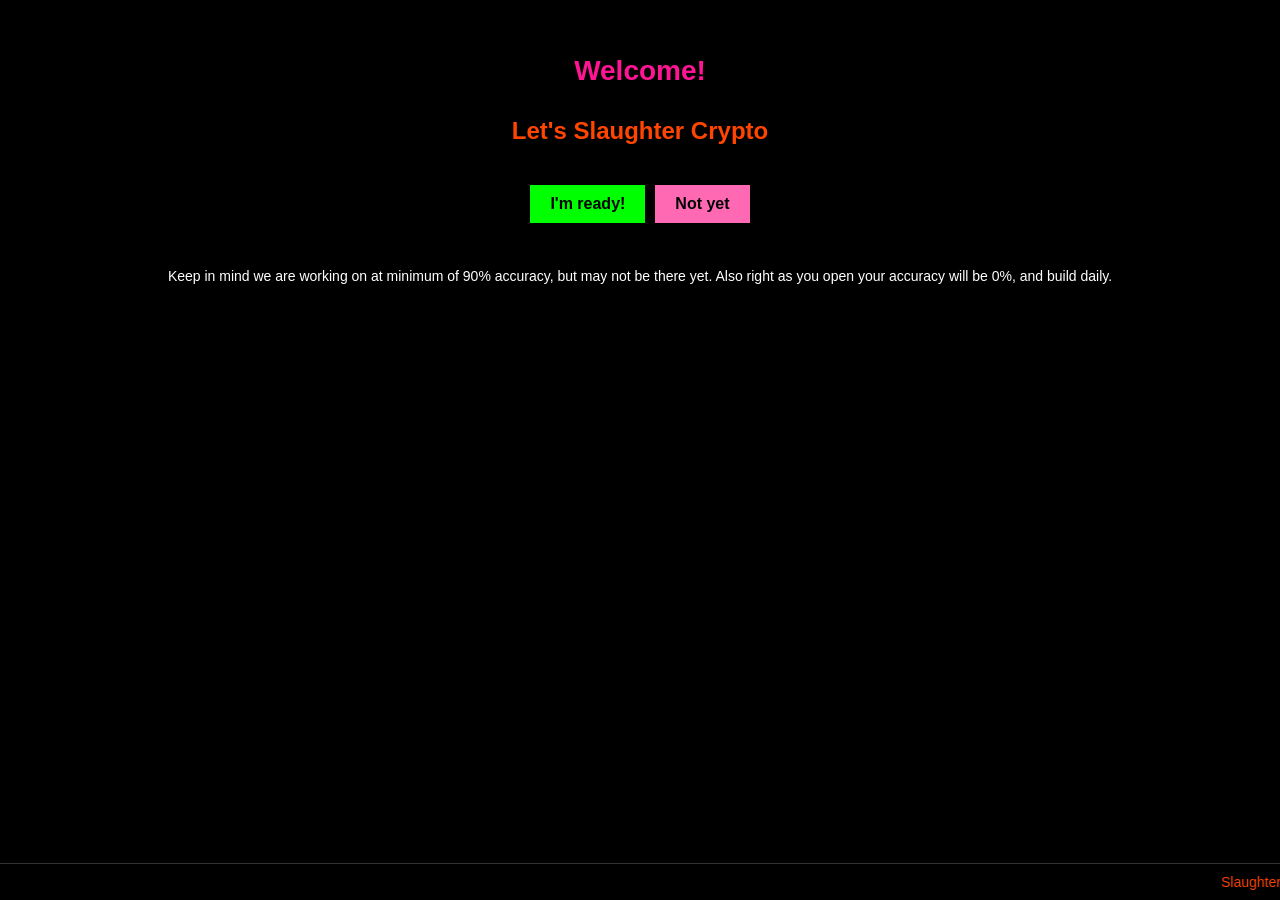
==== commit 97e1247e: "Update index.html" ====
--- a/index.html
+++ b/index.html
@@ -204,7 +204,7 @@
             daysRun: 0,
             totalAverage: 0, 
             
-            hunt: { strictness: 1.00, intervalIdx: 0 },
+            hunt: { decayStep: 0, intervalIdx: 0 },
 
             maxProfitCeiling: 1.00,
             daysBelow90: 0,
@@ -225,7 +225,7 @@
                 state.now = { ...defaultState.now, ...(savedState.now || {}) };
                 state.next = { ...defaultState.next, ...(savedState.next || {}) };
                 state.cooldowns = { ...defaultState.cooldowns, ...(savedState.cooldowns || {}) };
-                if (!state.hunt) state.hunt = { strictness: 1.00, intervalIdx: 0 };
+                if (!state.hunt) state.hunt = { decayStep: 0, intervalIdx: 0 };
             }
         } catch (e) {
             state = JSON.parse(JSON.stringify(defaultState));
@@ -286,7 +286,7 @@
             } else if (type === 'DIP') {
                 msg = `Price dropped 2%. New floor for ${coin} at $${formatPrice(price)}.`;
             } else if (type === 'LOCKED') {
-                msg = `New target acquired: ${coin}. Scanning strictness reset to 1.00x.`;
+                msg = `New target acquired: ${coin}. Decay parameters reset to Baseline.`;
             } else if (type === 'MOMENTUM') {
                 msg = `Momentum Multiplier! ${coin} target raised by 1% and timer extended.`;
             } else if (type === 'BLEED') {
@@ -513,7 +513,7 @@
             state.todayAverage = 0;
             state.tradesToday = 0;
             state.standbyForMidnight = false;
-            state.hunt = { strictness: 1.00, intervalIdx: 0 };
+            state.hunt = { decayStep: 0, intervalIdx: 0 };
             state.now = { pair: "", buyPrice: 0, sellTarget: 0, peakPrice: 0, currentPrice: 0, expectedGain: 0.02, blocks: 1, interval: 10, tradeStartTime: 0 };
             state.next = { pair: "", buyPrice: 0, expectedGain: 0.02, currentPrice: 0, lowestPrice: 0, originalSellTarget: 0, blocks: 1, interval: 10, equalToNotified: false };
             state.engineRunning = false; 
@@ -727,7 +727,7 @@
             return 100 - (100 / (1 + rs));
         }
 
-        async function fetchMarketScores(interval, strictness) {
+        async function fetchMarketScores(interval, decayStep) {
             try {
                 const tickerRes = await fetch(`${KRAKEN_PROXY}Ticker`);
                 const tickerJson = await tickerRes.json();
@@ -735,16 +735,26 @@
 
                 const allPairs = Object.keys(tickerJson.result);
                 let activeCoins = [];
+                
+                // Fetch ALL active USD/USDT pairs, regardless of transaction count limits
                 for (let pair of allPairs) {
                     if (pair.endsWith("USD") || pair.endsWith("USDT")) {
                         let trades24h = parseInt(tickerJson.result[pair].t[1]);
-                        if (trades24h > 1500) activeCoins.push({ pair: pair, trades: trades24h });
+                        if (trades24h > 0) activeCoins.push({ pair: pair });
                     }
                 }
 
-                activeCoins.sort((a, b) => b.trades - a.trades);
-                const topTargets = activeCoins.slice(0, 12).map(c => c.pair);
+                const topTargets = activeCoins.map(c => c.pair);
                 let marketScores = [], seenBases = new Set(); 
+
+                // Apply Staged Parameter Decay
+                let currentRSI = 52, currentADX = 20, currentVolMult = 1.5;
+                if(decayStep === 1) { currentRSI = 50; }
+                else if(decayStep === 2) { currentADX = 15; }
+                else if(decayStep === 3) { currentRSI = 50; currentADX = 15; }
+                else if(decayStep === 4) { currentRSI = 50; currentADX = 15; currentVolMult = 1.4; }
+                else if(decayStep === 5) { currentRSI = 50; currentADX = 15; currentVolMult = 1.3; }
+                else if(decayStep >= 6) { currentRSI = 50; currentADX = 15; currentVolMult = 1.2; }
 
                 for(let pair of topTargets) {
                     let baseName = cleanName(pair);
@@ -779,14 +789,14 @@
                             
                             if (e9 <= e21 || e21 <= e50) continue; 
                             const rsi = calcRSI(closes, 14);
-                            if (rsi < 52) continue;
+                            if (rsi < currentRSI) continue;
 
                             const adx = calcADX(highs, lows, closes, 14);
-                            if (adx < 20) continue; 
+                            if (adx < currentADX) continue; 
 
                             let spread = highs[highs.length-1] - lows[lows.length-1];
                             let closePos = (currentPrice - lows[lows.length-1]) / (spread || 1);
-                            if (currentVolume > avgVol * 1.5 && closePos < 0.4) continue; 
+                            if (currentVolume > avgVol * currentVolMult && closePos < 0.4) continue; 
                             
                             const atr = calcATR(highs, lows, closes);
                             
@@ -813,7 +823,7 @@
                             if (totalExpectedMinutes > 60) continue;
                             
                             let score = 0;
-                            if ((currentVolume / (avgVol || 1)) >= (1.5 * strictness)) score += 40; 
+                            if ((currentVolume / (avgVol || 1)) >= currentVolMult) score += 40; 
                             
                             seenBases.add(baseName); 
                             marketScores.push({ pair, price: currentPrice, score, expectedGain: dynamicGainTarget, blocks: blocksNeeded });
@@ -829,9 +839,9 @@
             if (state.standbyForMidnight || !state.engineRunning) return;
 
             let interval = SCAN_INTERVALS[state.hunt.intervalIdx];
-            log(`Analytic sweep... [Strictness: ${state.hunt.strictness.toFixed(2)}x | ${interval}m block]`);
-            
-            const scores = await fetchMarketScores(interval, state.hunt.strictness);
+            log(`Analytic sweep... [Decay Step: ${state.hunt.decayStep} | ${interval}m block]`);
+            
+            const scores = await fetchMarketScores(interval, state.hunt.decayStep);
             
             if(scores.length >= 2) {
                 let msToMidnight = new Date().setHours(24,0,0,0) - Date.now();
@@ -874,7 +884,7 @@
                 document.getElementById('lblNextBuy').innerText = formatPrice(state.next.buyPrice);
                 document.getElementById('lblNextCurrent').innerText = formatPrice(state.next.currentPrice);
 
-                state.hunt.strictness = 1.00;
+                state.hunt.decayStep = 0;
                 state.hunt.intervalIdx = 0;
 
                 triggerAlarm('LOCKED', state.now.pair, state.now.buyPrice);
@@ -886,11 +896,11 @@
                 state.hunt.intervalIdx++;
                 if (state.hunt.intervalIdx >= SCAN_INTERVALS.length) {
                     state.hunt.intervalIdx = 0;
-                    state.hunt.strictness = Math.max(0.90, state.hunt.strictness - 0.01);
-                }
-                log("Market poor. Adjusting depth parameters. Rescanning in 15s...");
+                    state.hunt.decayStep = Math.min(6, state.hunt.decayStep + 1);
+                }
+                log("Market poor. Adjusting depth parameters. Rescanning in 7s...");
                 if(scanRetryTimeout) clearTimeout(scanRetryTimeout);
-                scanRetryTimeout = setTimeout(initialPopulateChain, 15000);
+                scanRetryTimeout = setTimeout(initialPopulateChain, 7000);
             }
         }
 
@@ -898,9 +908,9 @@
             if (state.standbyForMidnight || !state.engineRunning) return;
             
             let interval = SCAN_INTERVALS[state.hunt.intervalIdx];
-            log(`Hunting Next target... [Strictness: ${state.hunt.strictness.toFixed(2)}x | ${interval}m block]`);
-
-            const scores = await fetchMarketScores(interval, state.hunt.strictness);
+            log(`Hunting Next target... [Decay Step: ${state.hunt.decayStep} | ${interval}m block]`);
+
+            const scores = await fetchMarketScores(interval, state.hunt.decayStep);
             let newNext = scores.find(s => cleanName(s.pair) !== cleanName(state.now.pair)); 
             
             if(newNext) {
@@ -918,7 +928,7 @@
                 document.getElementById('lblNextBuy').innerText = formatPrice(state.next.buyPrice);
                 document.getElementById('lblNextCurrent').innerText = formatPrice(state.next.currentPrice);
                 
-                state.hunt.strictness = 1.00;
+                state.hunt.decayStep = 0;
                 state.hunt.intervalIdx = 0;
 
                 triggerAlarm('LOCKED', state.next.pair, state.next.buyPrice);
@@ -927,11 +937,11 @@
                 state.hunt.intervalIdx++;
                 if (state.hunt.intervalIdx >= SCAN_INTERVALS.length) {
                     state.hunt.intervalIdx = 0;
-                    state.hunt.strictness = Math.max(0.90, state.hunt.strictness - 0.01);
-                }
-                log("Market poor. Adjusting depth parameters. Rescanning in 15s...");
+                    state.hunt.decayStep = Math.min(6, state.hunt.decayStep + 1);
+                }
+                log("Market poor. Adjusting depth parameters. Rescanning in 7s...");
                 if(scanRetryTimeout) clearTimeout(scanRetryTimeout);
-                scanRetryTimeout = setTimeout(findNextCoinRetrier, 15000);
+                scanRetryTimeout = setTimeout(findNextCoinRetrier, 7000);
             }
         }
 
@@ -1032,7 +1042,7 @@
 
             if (!state.next.pair || (state.cooldowns[cleanName(state.next.pair)] && Date.now() < state.cooldowns[cleanName(state.next.pair)])) {
                 log("Chain broken or Next coin blacklisted. Halting timer and resetting hunt...");
-                state.hunt.strictness = 1.00; 
+                state.hunt.decayStep = 0; 
                 state.hunt.intervalIdx = 0;
                 
                 state.now = { pair: "", buyPrice: 0, sellTarget: 0, peakPrice: 0, currentPrice: 0, expectedGain: 0.02, blocks: 1, interval: 10, tradeStartTime: 0 };
@@ -1065,7 +1075,6 @@
             state.now.interval = state.next.interval || 10;
             state.now.tradeStartTime = Date.now();
             
-            // CRITICAL FIX: The Next pair must be wiped from memory so it isn't repeatedly fed back into the Now pair during scan loops.
             state.next = { pair: "", buyPrice: 0, expectedGain: 0.02, currentPrice: 0, lowestPrice: 0, originalSellTarget: 0, blocks: 1, interval: 10, equalToNotified: false };
 
             document.getElementById('lblNowName').innerText = cleanName(state.now.pair);
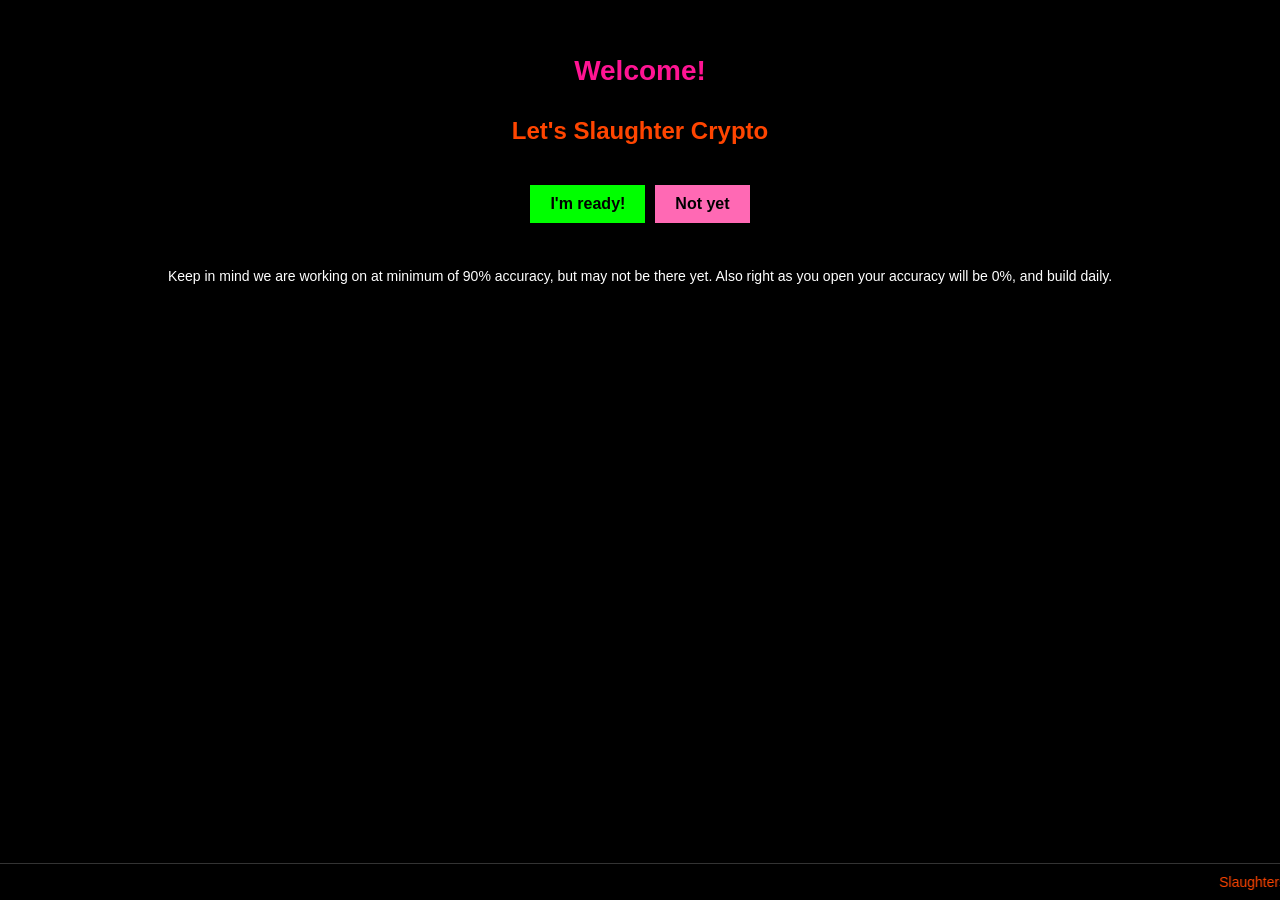
==== commit c02657ca: "Update index.html" ====
--- a/index.html
+++ b/index.html
@@ -44,9 +44,6 @@
 
         .log-box { width: 100%; max-height: 80px; background: #111; border: 1px solid #333; font-size: 11px; color: #00FF00; overflow-y: auto; text-align: left; padding: 5px; margin-top: 20px; font-family: monospace; }
         
-        .standby-alert { color: #FF4500; font-weight: bold; animation: pulse 2s infinite; }
-        @keyframes pulse { 0% { opacity: 1; } 50% { opacity: 0.5; } 100% { opacity: 1; } }
-
         @keyframes pulse-green {
             0% { opacity: 1; color: #00FF00; text-shadow: 0 0 5px #00FF00; }
             50% { opacity: 0.4; color: #00FF00; text-shadow: none; }
@@ -204,14 +201,13 @@
             daysRun: 0,
             totalAverage: 0, 
             
-            hunt: { decayStep: 0, intervalIdx: 0 },
+            hunt: { strictness: 1.00, intervalIdx: 0 },
 
             maxProfitCeiling: 1.00,
             daysBelow90: 0,
-            standbyForMidnight: false,
             cooldowns: {},
 
-            now: { pair: "", buyPrice: 0, sellTarget: 0, peakPrice: 0, currentPrice: 0, expectedGain: 0.02, blocks: 1, interval: 10, tradeStartTime: 0 },
+            now: { pair: "", buyPrice: 0, sellTarget: 0, peakPrice: 0, currentPrice: 0, expectedGain: 0.02, blocks: 1, interval: 10, tradeStartTime: 0, halfwayHit: false },
             next: { pair: "", buyPrice: 0, expectedGain: 0.02, currentPrice: 0, lowestPrice: 0, originalSellTarget: 0, blocks: 1, interval: 10, equalToNotified: false }
         };
 
@@ -225,7 +221,7 @@
                 state.now = { ...defaultState.now, ...(savedState.now || {}) };
                 state.next = { ...defaultState.next, ...(savedState.next || {}) };
                 state.cooldowns = { ...defaultState.cooldowns, ...(savedState.cooldowns || {}) };
-                if (!state.hunt) state.hunt = { decayStep: 0, intervalIdx: 0 };
+                if (!state.hunt) state.hunt = { strictness: 1.00, intervalIdx: 0 };
             }
         } catch (e) {
             state = JSON.parse(JSON.stringify(defaultState));
@@ -286,11 +282,15 @@
             } else if (type === 'DIP') {
                 msg = `Price dropped 2%. New floor for ${coin} at $${formatPrice(price)}.`;
             } else if (type === 'LOCKED') {
-                msg = `New target acquired: ${coin}. Decay parameters reset to Baseline.`;
+                msg = `New target acquired: ${coin}. Scanning strictness reset to 1.00x.`;
+            } else if (type === 'HALF_HIT') {
+                msg = `50% profit reached! Stop-loss for ${coin} moved to Break-Even.`;
             } else if (type === 'MOMENTUM') {
                 msg = `Momentum Multiplier! ${coin} target raised by 1% and timer extended.`;
+            } else if (type === 'BREAK_EVEN') {
+                msg = `Trailing Stop Triggered! ${coin} sold at Break-Even to protect capital.`;
             } else if (type === 'BLEED') {
-                msg = `Bleed detected. ${coin} added to 60-minute Penalty Box.`;
+                msg = `Weak win detected. ${coin} added to 60-minute Penalty Box.`;
             }
 
             log(`ALARM: ${msg}`);
@@ -301,7 +301,7 @@
             if (toastTimeout) clearTimeout(toastTimeout);
             toastTimeout = setTimeout(() => {
                 toast.classList.remove('show');
-            }, 5000);
+            }, 30000); // Expanded to 30 seconds
 
             if (navigator.vibrate) {
                 if (type === 'ENTRY') navigator.vibrate([200, 100, 200]);
@@ -354,7 +354,7 @@
         };
 
         document.addEventListener("visibilitychange", async () => {
-            if (document.visibilityState === "visible" && state.engineRunning && !state.standbyForMidnight) {
+            if (document.visibilityState === "visible" && state.engineRunning) {
                 let secondsOffline = Math.floor((Date.now() - state.lastTick) / 1000);
                 if (secondsOffline > 45) {
                     log(`Syncing tracking history...`);
@@ -378,25 +378,11 @@
                         const keys = Object.keys(jsonNow.result).filter(k => k !== 'last');
                         if (keys[0] && jsonNow.result[keys[0]]) {
                             let highestFound = state.now.peakPrice;
-                            let lowestFoundNow = state.now.buyPrice;
                             for (let c of jsonNow.result[keys[0]]) {
                                 let high = parseFloat(c[2]);
-                                let low = parseFloat(c[3]);
                                 if (high > highestFound) highestFound = high;
-                                if (low < lowestFoundNow) lowestFoundNow = low;
                             }
                             if (highestFound > state.now.peakPrice) state.now.peakPrice = highestFound;
-                            
-                            let nowThreshold = state.now.buyPrice * 0.98;
-                            if (lowestFoundNow <= nowThreshold) {
-                                state.now.buyPrice = lowestFoundNow;
-                                state.now.sellTarget = lowestFoundNow * (1 + state.now.expectedGain);
-                                triggerAlarm('DIP', state.now.pair, lowestFoundNow);
-                                
-                                let nowSellUI = document.getElementById('lblNowSell');
-                                if (nowSellUI) nowSellUI.innerText = formatPrice(state.now.sellTarget);
-                                updateExpectedProfitDisplay();
-                            }
                         }
                     }
                 }
@@ -501,30 +487,20 @@
             randomizeLetterColors(); 
         }
 
+        // NEW: This abandons active coins but preserves Daily & Total Accuracy history
         function executeFullReset() {
             if(timerInterval) clearInterval(timerInterval);
             if(livePriceInterval) clearInterval(livePriceInterval);
             if(scanRetryTimeout) clearTimeout(scanRetryTimeout);
             
-            state.investment = 0; 
-            document.getElementById('investmentInput').value = '';
-            document.getElementById('lblProfit').innerText = "0.00";
-            
-            state.todayAverage = 0;
-            state.tradesToday = 0;
-            state.standbyForMidnight = false;
-            state.hunt = { decayStep: 0, intervalIdx: 0 };
-            state.now = { pair: "", buyPrice: 0, sellTarget: 0, peakPrice: 0, currentPrice: 0, expectedGain: 0.02, blocks: 1, interval: 10, tradeStartTime: 0 };
+            state.hunt = { strictness: 1.00, intervalIdx: 0 };
+            state.now = { pair: "", buyPrice: 0, sellTarget: 0, peakPrice: 0, currentPrice: 0, expectedGain: 0.02, blocks: 1, interval: 10, tradeStartTime: 0, halfwayHit: false };
             state.next = { pair: "", buyPrice: 0, expectedGain: 0.02, currentPrice: 0, lowestPrice: 0, originalSellTarget: 0, blocks: 1, interval: 10, equalToNotified: false };
             state.engineRunning = false; 
             state.lastTick = Date.now();
             isShifting = false;
             
-            document.getElementById('lblAccToday').innerText = "0";
-            document.getElementById('lblAccPrice').innerText = "0";
-            document.getElementById('lblAccTimeline').innerText = "0";
             document.getElementById('lblCountdown').innerText = "00hr 00min 00sec";
-            document.getElementById('lblTradesToday').innerText = "0";
             document.getElementById('lblProfitNow').innerText = "0.00";
             document.getElementById('profitNowWrapper').classList.remove('profit-pulse');
             
@@ -536,7 +512,7 @@
             document.getElementById('lblNextBuy').innerText = "0.00";
             document.getElementById('lblNextCurrent').innerText = "0.00";
             
-            log("Engine data reset.");
+            log("Current trades abandoned. Hunting for new targets...");
             saveState();
         }
 
@@ -548,9 +524,6 @@
         }
 
         function restoreUI() {
-            if (state.standbyForMidnight) {
-                document.getElementById('lblCountdown').innerText = "STANDBY";
-            }
             if(state.now && state.now.pair) {
                 document.getElementById('lblNowName').innerText = cleanName(state.now.pair);
                 document.getElementById('lblNowSell').innerText = formatPrice(state.now.sellTarget);
@@ -574,15 +547,13 @@
             if (midnightCheckInterval) clearInterval(midnightCheckInterval);
             midnightCheckInterval = setInterval(checkDailyReset, 60000); 
             
-            if(!state.now.pair && !state.standbyForMidnight) {
+            if(!state.now.pair) {
                 await initialPopulateChain();
             }
             
-            if (!state.standbyForMidnight) {
-                updateLivePricesAndAccuracy(); 
-                if (livePriceInterval) clearInterval(livePriceInterval);
-                livePriceInterval = setInterval(updateLivePricesAndAccuracy, 2500);
-            }
+            updateLivePricesAndAccuracy(); 
+            if (livePriceInterval) clearInterval(livePriceInterval);
+            livePriceInterval = setInterval(updateLivePricesAndAccuracy, 2500);
         }
 
         async function resumeEngine() {
@@ -593,27 +564,16 @@
             if (midnightCheckInterval) clearInterval(midnightCheckInterval);
             midnightCheckInterval = setInterval(checkDailyReset, 60000);
             
-            if (!state.standbyForMidnight) {
-                startCountdownVisuals();
-                updateLivePricesAndAccuracy(); 
-                if (livePriceInterval) clearInterval(livePriceInterval);
-                livePriceInterval = setInterval(updateLivePricesAndAccuracy, 2500);
-            }
+            startCountdownVisuals();
+            updateLivePricesAndAccuracy(); 
+            if (livePriceInterval) clearInterval(livePriceInterval);
+            livePriceInterval = setInterval(updateLivePricesAndAccuracy, 2500);
         }
 
         async function checkDailyReset() {
             let currentDate = new Date().getDate();
             if (currentDate !== state.lastDate) {
                 
-                if (state.now && state.now.pair && state.engineRunning && !isShifting) {
-                    if (Date.now() >= state.targetSellTime || state.now.currentPrice >= state.now.sellTarget) {
-                        log("Pending settlement detected. Grading final trade before rollover...");
-                        isShifting = true;
-                        await triggerChainShift();
-                        isShifting = false;
-                    }
-                }
-
                 if (state.daysRun === 0) {
                     state.totalAverage = state.todayAverage;
                 } else {
@@ -642,23 +602,13 @@
                 state.lastDate = currentDate;
                 state.tradesToday = 0;
                 state.todayAverage = 0;
-                state.investment = 0;
+                state.cooldowns = {}; // NEW: Midnight Flush of the Penalty Box
                 
                 document.getElementById('lblAccTotal').innerText = state.totalAverage;
                 document.getElementById('lblAccToday').innerText = "0";
-                document.getElementById('lblProfit').innerText = "0.00";
                 document.getElementById('lblTradesToday').innerText = "0";
-                document.getElementById('lblProfitNow').innerText = "0.00";
-                document.getElementById('profitNowWrapper').classList.remove('profit-pulse');
-                
-                log("Daily logs calculated. Midnight lockout lifted.");
-                
-                if (state.standbyForMidnight) {
-                    state.standbyForMidnight = false;
-                    await initialPopulateChain();
-                    if (livePriceInterval) clearInterval(livePriceInterval);
-                    livePriceInterval = setInterval(updateLivePricesAndAccuracy, 2500);
-                }
+                
+                log("Daily logs calculated. Penalty Box flushed for the new day.");
                 saveState();
             }
         }
@@ -727,7 +677,7 @@
             return 100 - (100 / (1 + rs));
         }
 
-        async function fetchMarketScores(interval, decayStep) {
+        async function fetchMarketScores(interval, strictness) {
             try {
                 const tickerRes = await fetch(`${KRAKEN_PROXY}Ticker`);
                 const tickerJson = await tickerRes.json();
@@ -735,26 +685,16 @@
 
                 const allPairs = Object.keys(tickerJson.result);
                 let activeCoins = [];
-                
-                // Fetch ALL active USD/USDT pairs, regardless of transaction count limits
                 for (let pair of allPairs) {
                     if (pair.endsWith("USD") || pair.endsWith("USDT")) {
                         let trades24h = parseInt(tickerJson.result[pair].t[1]);
-                        if (trades24h > 0) activeCoins.push({ pair: pair });
+                        if (trades24h > 1500) activeCoins.push({ pair: pair, trades: trades24h });
                     }
                 }
 
-                const topTargets = activeCoins.map(c => c.pair);
+                activeCoins.sort((a, b) => b.trades - a.trades);
+                const topTargets = activeCoins.slice(0, 12).map(c => c.pair);
                 let marketScores = [], seenBases = new Set(); 
-
-                // Apply Staged Parameter Decay
-                let currentRSI = 52, currentADX = 20, currentVolMult = 1.5;
-                if(decayStep === 1) { currentRSI = 50; }
-                else if(decayStep === 2) { currentADX = 15; }
-                else if(decayStep === 3) { currentRSI = 50; currentADX = 15; }
-                else if(decayStep === 4) { currentRSI = 50; currentADX = 15; currentVolMult = 1.4; }
-                else if(decayStep === 5) { currentRSI = 50; currentADX = 15; currentVolMult = 1.3; }
-                else if(decayStep >= 6) { currentRSI = 50; currentADX = 15; currentVolMult = 1.2; }
 
                 for(let pair of topTargets) {
                     let baseName = cleanName(pair);
@@ -789,14 +729,14 @@
                             
                             if (e9 <= e21 || e21 <= e50) continue; 
                             const rsi = calcRSI(closes, 14);
-                            if (rsi < currentRSI) continue;
+                            if (rsi < 52) continue;
 
                             const adx = calcADX(highs, lows, closes, 14);
-                            if (adx < currentADX) continue; 
+                            if (adx < 20) continue; 
 
                             let spread = highs[highs.length-1] - lows[lows.length-1];
                             let closePos = (currentPrice - lows[lows.length-1]) / (spread || 1);
-                            if (currentVolume > avgVol * currentVolMult && closePos < 0.4) continue; 
+                            if (currentVolume > avgVol * 1.5 && closePos < 0.4) continue; 
                             
                             const atr = calcATR(highs, lows, closes);
                             
@@ -823,7 +763,7 @@
                             if (totalExpectedMinutes > 60) continue;
                             
                             let score = 0;
-                            if ((currentVolume / (avgVol || 1)) >= currentVolMult) score += 40; 
+                            if ((currentVolume / (avgVol || 1)) >= (1.5 * strictness)) score += 40; 
                             
                             seenBases.add(baseName); 
                             marketScores.push({ pair, price: currentPrice, score, expectedGain: dynamicGainTarget, blocks: blocksNeeded });
@@ -836,25 +776,14 @@
         }
 
         async function initialPopulateChain() {
-            if (state.standbyForMidnight || !state.engineRunning) return;
+            if (!state.engineRunning) return;
 
             let interval = SCAN_INTERVALS[state.hunt.intervalIdx];
-            log(`Analytic sweep... [Decay Step: ${state.hunt.decayStep} | ${interval}m block]`);
-            
-            const scores = await fetchMarketScores(interval, state.hunt.decayStep);
+            log(`Analytic sweep... [Strictness: ${state.hunt.strictness.toFixed(2)}x | ${interval}m block]`);
+            
+            const scores = await fetchMarketScores(interval, state.hunt.strictness);
             
             if(scores.length >= 2) {
-                let msToMidnight = new Date().setHours(24,0,0,0) - Date.now();
-                let msNeededForNow = Math.max(1, Math.min(48, scores[0].blocks || 1)) * interval * 60 * 1000;
-
-                if (msNeededForNow >= msToMidnight) {
-                    log("Proactive Midnight Lockout: Remaining time too short for trade. Standing by.");
-                    state.standbyForMidnight = true;
-                    document.getElementById('lblCountdown').classList.add('standby-alert');
-                    document.getElementById('lblCountdown').innerText = "STANDBY";
-                    return;
-                }
-
                 state.now.pair = scores[0].pair;
                 state.now.expectedGain = scores[0].expectedGain;
                 state.now.buyPrice = scores[0].price; 
@@ -864,6 +793,7 @@
                 state.now.blocks = scores[0].blocks;
                 state.now.interval = interval;
                 state.now.tradeStartTime = Date.now();
+                state.now.halfwayHit = false;
 
                 document.getElementById('lblNowName').innerText = cleanName(state.now.pair);
                 document.getElementById('lblNowSell').innerText = formatPrice(state.now.sellTarget);
@@ -884,7 +814,7 @@
                 document.getElementById('lblNextBuy').innerText = formatPrice(state.next.buyPrice);
                 document.getElementById('lblNextCurrent').innerText = formatPrice(state.next.currentPrice);
 
-                state.hunt.decayStep = 0;
+                state.hunt.strictness = 1.00;
                 state.hunt.intervalIdx = 0;
 
                 triggerAlarm('LOCKED', state.now.pair, state.now.buyPrice);
@@ -896,21 +826,21 @@
                 state.hunt.intervalIdx++;
                 if (state.hunt.intervalIdx >= SCAN_INTERVALS.length) {
                     state.hunt.intervalIdx = 0;
-                    state.hunt.decayStep = Math.min(6, state.hunt.decayStep + 1);
-                }
-                log("Market poor. Adjusting depth parameters. Rescanning in 7s...");
+                    state.hunt.strictness = Math.max(0.90, state.hunt.strictness - 0.01);
+                }
+                log("Market poor. Adjusting depth parameters. Rescanning in 15s...");
                 if(scanRetryTimeout) clearTimeout(scanRetryTimeout);
-                scanRetryTimeout = setTimeout(initialPopulateChain, 7000);
+                scanRetryTimeout = setTimeout(initialPopulateChain, 15000);
             }
         }
 
         async function findNextCoinRetrier() {
-            if (state.standbyForMidnight || !state.engineRunning) return;
+            if (!state.engineRunning) return;
             
             let interval = SCAN_INTERVALS[state.hunt.intervalIdx];
-            log(`Hunting Next target... [Decay Step: ${state.hunt.decayStep} | ${interval}m block]`);
-
-            const scores = await fetchMarketScores(interval, state.hunt.decayStep);
+            log(`Hunting Next target... [Strictness: ${state.hunt.strictness.toFixed(2)}x | ${interval}m block]`);
+
+            const scores = await fetchMarketScores(interval, state.hunt.strictness);
             let newNext = scores.find(s => cleanName(s.pair) !== cleanName(state.now.pair)); 
             
             if(newNext) {
@@ -928,7 +858,7 @@
                 document.getElementById('lblNextBuy').innerText = formatPrice(state.next.buyPrice);
                 document.getElementById('lblNextCurrent').innerText = formatPrice(state.next.currentPrice);
                 
-                state.hunt.decayStep = 0;
+                state.hunt.strictness = 1.00;
                 state.hunt.intervalIdx = 0;
 
                 triggerAlarm('LOCKED', state.next.pair, state.next.buyPrice);
@@ -937,16 +867,16 @@
                 state.hunt.intervalIdx++;
                 if (state.hunt.intervalIdx >= SCAN_INTERVALS.length) {
                     state.hunt.intervalIdx = 0;
-                    state.hunt.decayStep = Math.min(6, state.hunt.decayStep + 1);
-                }
-                log("Market poor. Adjusting depth parameters. Rescanning in 7s...");
+                    state.hunt.strictness = Math.max(0.90, state.hunt.strictness - 0.01);
+                }
+                log("Market poor. Adjusting depth parameters. Rescanning in 15s...");
                 if(scanRetryTimeout) clearTimeout(scanRetryTimeout);
-                scanRetryTimeout = setTimeout(findNextCoinRetrier, 7000);
+                scanRetryTimeout = setTimeout(findNextCoinRetrier, 15000);
             }
         }
 
         async function triggerChainShift() {
-            if (isSyncingHistory || state.standbyForMidnight || !state.now.pair) return;
+            if (isSyncingHistory || !state.now.pair) return;
             log("Analyzing trade execution window...");
             
             let secondsOffline = Math.floor((Date.now() - state.lastTick) / 1000);
@@ -996,13 +926,14 @@
             finalPriceAcc = Math.round(finalPriceAcc || 0);
             finalTimelineAcc = Math.round(finalTimelineAcc || 0);
 
-            if (finalPriceAcc < 0) {
+            let blockAverage = (finalPriceAcc + finalTimelineAcc) / 2;
+            log("Trade completed. Accuracies logged.");
+
+            // NEW: 50% Penalty Box Threshold
+            if (blockAverage < 50) {
                 triggerAlarm('BLEED', state.now.pair, state.now.currentPrice);
                 state.cooldowns[cleanName(state.now.pair)] = Date.now() + (60 * 60 * 1000); 
             }
-
-            let blockAverage = (finalPriceAcc + finalTimelineAcc) / 2;
-            log("Trade completed. Accuracies logged.");
 
             if (state.tradesToday === 0) {
                 state.todayAverage = blockAverage;
@@ -1019,33 +950,12 @@
             timelineEl.innerText = "0";
             timelineEl.classList.remove('profit-pulse');
 
-            let msToMidnight = new Date().setHours(24,0,0,0) - Date.now();
-            let msNeededForNext = Math.max(1, Math.min(48, state.next.blocks || 1)) * (state.next.interval || 30) * 60 * 1000;
-
-            if (msNeededForNext >= msToMidnight) {
-                log("Proactive Midnight Lockout: Remaining time too short for next cycle. Standing by.");
-                state.standbyForMidnight = true;
-                
-                state.now = { pair: "", buyPrice: 0, sellTarget: 0, peakPrice: 0, currentPrice: 0, expectedGain: 0.02, blocks: 1, interval: 10, tradeStartTime: 0 };
-                state.next = { pair: "", buyPrice: 0, expectedGain: 0.02, currentPrice: 0, lowestPrice: 0, originalSellTarget: 0, blocks: 1, interval: 10, equalToNotified: false };
-                
-                document.getElementById('lblCountdown').classList.add('standby-alert');
-                document.getElementById('lblCountdown').innerText = "STANDBY";
-                document.getElementById('lblNowName').innerText = "-";
-                document.getElementById('lblNextName').innerText = "-";
-                
-                if (timerInterval) clearInterval(timerInterval);
-                if (livePriceInterval) clearInterval(livePriceInterval);
-                saveState();
-                return;
-            }
-
             if (!state.next.pair || (state.cooldowns[cleanName(state.next.pair)] && Date.now() < state.cooldowns[cleanName(state.next.pair)])) {
                 log("Chain broken or Next coin blacklisted. Halting timer and resetting hunt...");
-                state.hunt.decayStep = 0; 
+                state.hunt.strictness = 1.00; 
                 state.hunt.intervalIdx = 0;
                 
-                state.now = { pair: "", buyPrice: 0, sellTarget: 0, peakPrice: 0, currentPrice: 0, expectedGain: 0.02, blocks: 1, interval: 10, tradeStartTime: 0 };
+                state.now = { pair: "", buyPrice: 0, sellTarget: 0, peakPrice: 0, currentPrice: 0, expectedGain: 0.02, blocks: 1, interval: 10, tradeStartTime: 0, halfwayHit: false };
                 
                 document.getElementById('lblNowName').innerText = "Determining...";
                 document.getElementById('lblNowSell').innerText = "0.00";
@@ -1055,7 +965,7 @@
                 document.getElementById('lblNextBuy').innerText = "0.00";
                 document.getElementById('lblNextCurrent').innerText = "0.00";
                 
-                document.getElementById('lblCountdown').innerText = "STANDBY";
+                document.getElementById('lblCountdown').innerText = "00hr 00min 00sec";
                 if(timerInterval) clearInterval(timerInterval);
                 
                 saveState();
@@ -1074,9 +984,8 @@
             state.now.blocks = state.next.blocks || 1;
             state.now.interval = state.next.interval || 10;
             state.now.tradeStartTime = Date.now();
-            
-            state.next = { pair: "", buyPrice: 0, expectedGain: 0.02, currentPrice: 0, lowestPrice: 0, originalSellTarget: 0, blocks: 1, interval: 10, equalToNotified: false };
-
+            state.now.halfwayHit = false;
+            
             document.getElementById('lblNowName').innerText = cleanName(state.now.pair);
             document.getElementById('lblNowSell').innerText = formatPrice(state.now.sellTarget);
             document.getElementById('lblNowCurrent').innerText = formatPrice(state.now.currentPrice);
@@ -1093,7 +1002,7 @@
         }
 
         async function updateLivePricesAndAccuracy() {
-            if(!state.now.pair || isSyncingHistory || state.standbyForMidnight) return;
+            if(!state.now.pair || isSyncingHistory) return;
 
             try {
                 let pairQuery = state.now.pair;
@@ -1145,14 +1054,20 @@
                                 profitNowWrapper.classList.remove('profit-pulse');
                             }
 
-                            let nowThreshold = state.now.buyPrice * 0.98;
-                            if (nowCurrent <= nowThreshold) {
-                                state.now.buyPrice = nowCurrent;
-                                state.now.sellTarget = nowCurrent * (1 + state.now.expectedGain);
-                                document.getElementById('lblNowSell').innerText = formatPrice(state.now.sellTarget);
-                                updateExpectedProfitDisplay();
-                                triggerAlarm('DIP', state.now.pair, nowCurrent);
+                            if (!state.now.halfwayHit && nowCurrent >= state.now.buyPrice + (targetDiff * 0.5)) {
+                                state.now.halfwayHit = true;
+                                triggerAlarm('HALF_HIT', state.now.pair, nowCurrent);
+                                log(`50% profit margin reached. Break-even stop locked at $${formatPrice(state.now.buyPrice)}.`);
                                 saveState();
+                            }
+
+                            if (state.now.halfwayHit && nowCurrent <= state.now.buyPrice && state.engineRunning && !isShifting && !isSyncingHistory) {
+                                log("Price dropped to entry. Executing break-even trailing stop!");
+                                triggerAlarm('BREAK_EVEN', state.now.pair, nowCurrent);
+                                if (timerInterval) clearInterval(timerInterval);
+                                isShifting = true;
+                                triggerChainShift().finally(() => { isShifting = false; });
+                                return;
                             }
 
                             if (nowCurrent >= state.now.sellTarget && state.engineRunning && !isShifting && !isSyncingHistory) {
@@ -1162,6 +1077,7 @@
                                     state.now.expectedGain += 0.01;
                                     state.now.sellTarget = state.now.buyPrice * (1 + state.now.expectedGain);
                                     state.targetSellTime += 5 * 60 * 1000; 
+                                    state.now.halfwayHit = false; 
                                     
                                     document.getElementById('lblNowSell').innerText = formatPrice(state.now.sellTarget);
                                     updateExpectedProfitDisplay();
@@ -1231,18 +1147,8 @@
             let totalSeconds = safeBlocks * interval * 60; 
             
             let projectedEnd = Date.now() + (totalSeconds * 1000);
-            let msToMidnight = new Date().setHours(24,0,0,0) - Date.now();
-            
-            if ((totalSeconds * 1000) >= msToMidnight) {
-                state.standbyForMidnight = true;
-                log("Trade lockout: Projected time crosses midnight. Engine standing by for reset.");
-                document.getElementById('lblCountdown').classList.add('standby-alert');
-                document.getElementById('lblCountdown').innerText = "STANDBY";
-            } else {
-                state.targetSellTime = projectedEnd;
-                document.getElementById('lblCountdown').classList.remove('standby-alert');
-                startCountdownVisuals();
-            }
+            state.targetSellTime = projectedEnd;
+            startCountdownVisuals();
             saveState();
         }
 
@@ -1251,7 +1157,6 @@
             updateTimerDisplay();
 
             timerInterval = setInterval(() => {
-                if (state.standbyForMidnight) return;
                 updateTimerDisplay();
                 if(Date.now() >= state.targetSellTime && document.visibilityState === "visible" && !isShifting && state.now.pair) {
                     clearInterval(timerInterval);
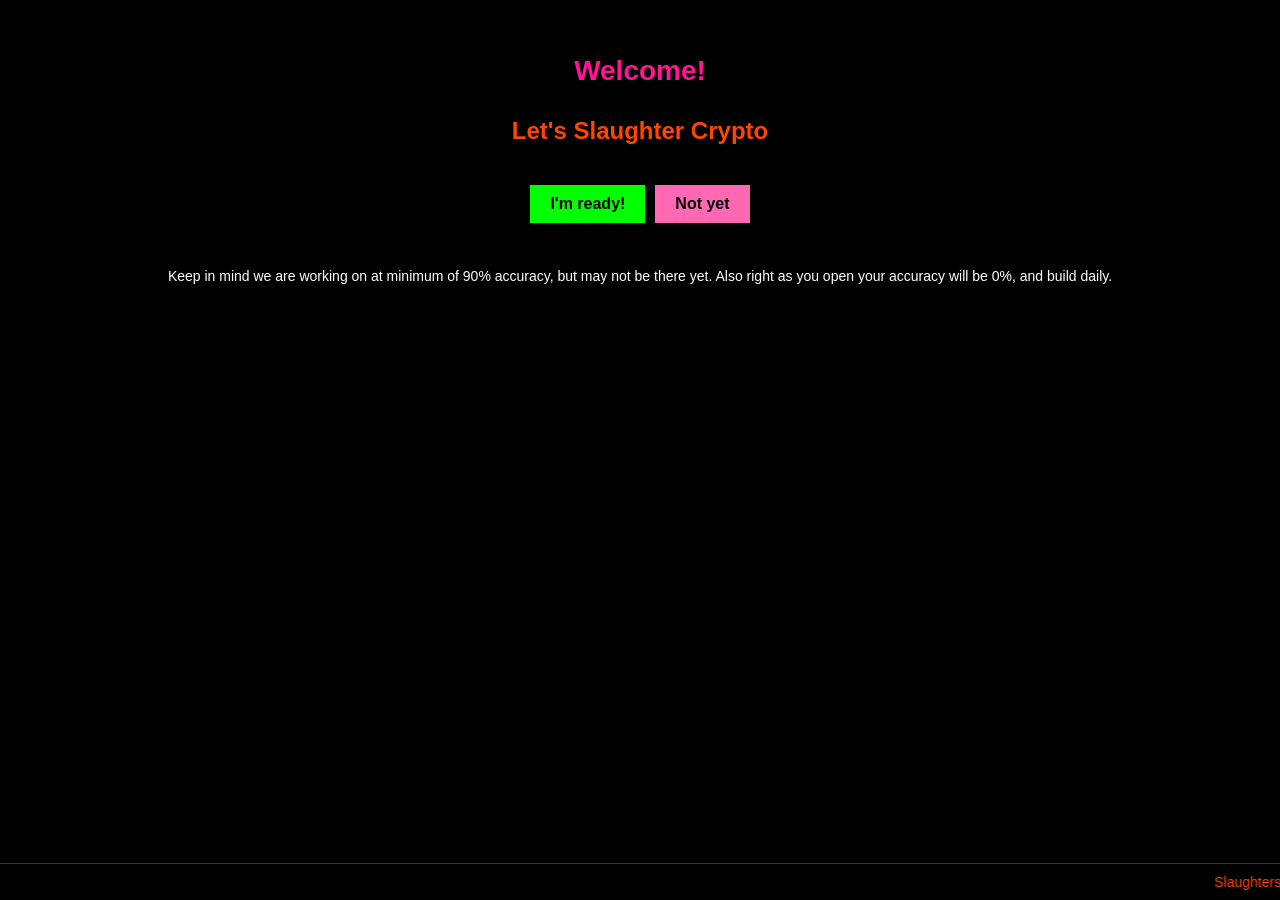
==== commit 7f87216f: "Update index.html" ====
--- a/index.html
+++ b/index.html
@@ -24,7 +24,7 @@
         
         .btn-ready { background-color: #00FF00; color: black; border: none; padding: 10px 20px; font-weight: bold; margin: 10px 5px; cursor: pointer; border-radius: 0; font-size: 16px; }
         .btn-not { background-color: #FF69B4; color: black; border: none; padding: 10px 20px; font-weight: bold; margin: 10px 5px; cursor: pointer; border-radius: 0; font-size: 16px; }
-        .btn-control { padding: 8px; background-color: #8B0000; border: 1px solid white; color: white; font-weight: bold; width: 150px; cursor: pointer; margin-top: 15px; border-radius: 5px; font-size: 13px; }
+        .btn-control { padding: 8px; background-color: #8B0000; border: 1px solid white; color: white; font-weight: bold; cursor: pointer; border-radius: 5px; text-align: center; }
         
         .footer-fixed { position: fixed; bottom: 0; left: 0; width: 100%; background: black; padding: 10px 0; border-top: 1px solid #333; z-index: 100; }
         marquee { font-size: 14px; color: white; display: block; width: 100%; }
@@ -86,7 +86,7 @@
         <h1 class="header-pink" style="margin-top: 40px;">Welcome!</h1>
         <h2 style="color: #FF4500; margin-bottom: 30px;">Let's Slaughter Crypto</h2>
         <div style="display: flex; justify-content: center; margin-bottom: 20px;">
-            <button class="btn-ready" onclick="goToResults()">I'm ready!</button>
+            <button class="btn-ready" onclick="hardResetAndStart()">I'm ready!</button>
             <button class="btn-not" onclick="showPage('money')">Not yet</button>
         </div>
         <p style="font-size: 14px; margin: 15px 0; color: white; text-align: left; padding: 0 10px;">Keep in mind we are working on at minimum of 90% accuracy, but may not be there yet. Also right as you open your accuracy will be 0%, and build daily.</p>
@@ -168,8 +168,10 @@
                 <span class="accuracy-data"><span id="lblAccTimeline">0</span>%</span>
             </div>
 
-            <div style="text-align: center; margin-top: 20px;">
-                <button class="btn-control" onclick="pauseAndGoToHome()">Adjust profit / New pick</button>
+            <div style="display: flex; justify-content: space-around; width: 100%; margin-top: 25px; flex-wrap: wrap;">
+                <button class="btn-control" style="width: 30%; font-size: 11px;" onclick="softResetNewPick()">New pick</button>
+                <button class="btn-control" style="width: 30%; font-size: 11px;" onclick="goToMoneyPage()">Reset profit</button>
+                <button class="btn-control" style="width: 30%; font-size: 11px;" onclick="pauseAndGoToHome()">Home</button>
             </div>
             
             <div class="log-box" id="logBox">Engine ready... Waiting for initialization.</div>
@@ -185,7 +187,7 @@
     <script>
         const KRAKEN_PROXY = "https://api.kraken.com/0/public/";
         const COLOR_PALETTE = ["#FF1493", "#00FF00", "#00FFFF", "#FFFF00", "#FF4500", "#ADFF2F", "#FF00FF", "#1E90FF", "#32CD32"];
-        const SCAN_INTERVALS = [10, 15, 30]; 
+        const SCAN_INTERVALS = [1, 5, 15, 30]; 
         let audioCtx = null;
         let toastTimeout = null;
 
@@ -207,8 +209,8 @@
             daysBelow90: 0,
             cooldowns: {},
 
-            now: { pair: "", buyPrice: 0, sellTarget: 0, peakPrice: 0, currentPrice: 0, expectedGain: 0.02, blocks: 1, interval: 10, tradeStartTime: 0, halfwayHit: false },
-            next: { pair: "", buyPrice: 0, expectedGain: 0.02, currentPrice: 0, lowestPrice: 0, originalSellTarget: 0, blocks: 1, interval: 10, equalToNotified: false }
+            now: { pair: "", buyPrice: 0, sellTarget: 0, peakPrice: 0, currentPrice: 0, expectedGain: 0.02, blocks: 1, interval: 1, tradeStartTime: 0, halfwayHit: false },
+            next: { pair: "", buyPrice: 0, expectedGain: 0.02, currentPrice: 0, lowestPrice: 0, originalSellTarget: 0, blocks: 1, interval: 1, equalToNotified: false }
         };
 
         let state = JSON.parse(JSON.stringify(defaultState)); 
@@ -290,7 +292,7 @@
             } else if (type === 'BREAK_EVEN') {
                 msg = `Trailing Stop Triggered! ${coin} sold at Break-Even to protect capital.`;
             } else if (type === 'BLEED') {
-                msg = `Weak win detected. ${coin} added to 60-minute Penalty Box.`;
+                msg = `Weak win detected. ${coin} added to 12-hour Penalty Box.`;
             }
 
             log(`ALARM: ${msg}`);
@@ -301,7 +303,7 @@
             if (toastTimeout) clearTimeout(toastTimeout);
             toastTimeout = setTimeout(() => {
                 toast.classList.remove('show');
-            }, 30000); // Expanded to 30 seconds
+            }, 30000); 
 
             if (navigator.vibrate) {
                 if (type === 'ENTRY') navigator.vibrate([200, 100, 200]);
@@ -459,6 +461,53 @@
             }
         }
 
+        function hardResetAndStart() {
+            initAudio();
+            
+            if(timerInterval) clearInterval(timerInterval);
+            if(livePriceInterval) clearInterval(livePriceInterval);
+            if(scanRetryTimeout) clearTimeout(scanRetryTimeout);
+            
+            state.hunt = { strictness: 1.00, intervalIdx: 0 };
+            state.now = { pair: "", buyPrice: 0, sellTarget: 0, peakPrice: 0, currentPrice: 0, expectedGain: 0.02, blocks: 1, interval: 1, tradeStartTime: 0, halfwayHit: false };
+            state.next = { pair: "", buyPrice: 0, expectedGain: 0.02, currentPrice: 0, lowestPrice: 0, originalSellTarget: 0, blocks: 1, interval: 1, equalToNotified: false };
+            state.engineRunning = false; 
+            state.lastTick = Date.now();
+            isShifting = false;
+            
+            state.todayAverage = 0;
+            state.totalAverage = 0;
+            state.tradesToday = 0;
+            state.daysRun = 0;
+            state.cooldowns = {};
+            
+            document.getElementById('lblAccToday').innerText = "0";
+            document.getElementById('lblAccTotal').innerText = "0";
+            document.getElementById('lblTradesToday').innerText = "0";
+            document.getElementById('lblAccPrice').innerText = "0";
+            document.getElementById('lblAccTimeline').innerText = "0";
+            
+            document.getElementById('lblCountdown').innerText = "00hr 00min 00sec";
+            document.getElementById('lblProfitNow').innerText = "0.00";
+            document.getElementById('profitNowWrapper').classList.remove('profit-pulse');
+            
+            document.getElementById('lblNowName').innerText = "Determining...";
+            document.getElementById('lblNowSell').innerText = "0.00";
+            document.getElementById('lblNowCurrent').innerText = "0.00";
+            
+            document.getElementById('lblNextName').innerText = "Scanning...";
+            document.getElementById('lblNextBuy').innerText = "0.00";
+            document.getElementById('lblNextCurrent').innerText = "0.00";
+            
+            log("<br>[======= MANUAL RESTART =======]");
+            log("Hard reset complete. All historical data wiped.");
+            saveState();
+            
+            showPage('results');
+            startEngine();
+            randomizeLetterColors();
+        }
+
         function saveMoneyAndStart() {
             initAudio();
             showPage('results'); 
@@ -477,27 +526,20 @@
             }
             randomizeLetterColors();
         }
-
-        function goToResults() {
-            initAudio();
-            showPage('results'); 
-            
-            if(state.engineRunning) executeFullReset();
-            startEngine();
-            randomizeLetterColors(); 
-        }
-
-        // NEW: This abandons active coins but preserves Daily & Total Accuracy history
-        function executeFullReset() {
+        
+        function goToMoneyPage() {
+            showPage('money');
+        }
+
+        function softResetNewPick() {
             if(timerInterval) clearInterval(timerInterval);
             if(livePriceInterval) clearInterval(livePriceInterval);
             if(scanRetryTimeout) clearTimeout(scanRetryTimeout);
             
             state.hunt = { strictness: 1.00, intervalIdx: 0 };
-            state.now = { pair: "", buyPrice: 0, sellTarget: 0, peakPrice: 0, currentPrice: 0, expectedGain: 0.02, blocks: 1, interval: 10, tradeStartTime: 0, halfwayHit: false };
-            state.next = { pair: "", buyPrice: 0, expectedGain: 0.02, currentPrice: 0, lowestPrice: 0, originalSellTarget: 0, blocks: 1, interval: 10, equalToNotified: false };
-            state.engineRunning = false; 
-            state.lastTick = Date.now();
+            state.now = { pair: "", buyPrice: 0, sellTarget: 0, peakPrice: 0, currentPrice: 0, expectedGain: 0.02, blocks: 1, interval: 1, tradeStartTime: 0, halfwayHit: false };
+            state.next = { pair: "", buyPrice: 0, expectedGain: 0.02, currentPrice: 0, lowestPrice: 0, originalSellTarget: 0, blocks: 1, interval: 1, equalToNotified: false };
+            state.engineRunning = true; 
             isShifting = false;
             
             document.getElementById('lblCountdown').innerText = "00hr 00min 00sec";
@@ -514,6 +556,9 @@
             
             log("Current trades abandoned. Hunting for new targets...");
             saveState();
+            
+            initialPopulateChain();
+            livePriceInterval = setInterval(updateLivePricesAndAccuracy, 2500);
         }
 
         function pauseAndGoToHome() {
@@ -602,7 +647,7 @@
                 state.lastDate = currentDate;
                 state.tradesToday = 0;
                 state.todayAverage = 0;
-                state.cooldowns = {}; // NEW: Midnight Flush of the Penalty Box
+                state.cooldowns = {}; 
                 
                 document.getElementById('lblAccTotal').innerText = state.totalAverage;
                 document.getElementById('lblAccToday').innerText = "0";
@@ -688,12 +733,12 @@
                 for (let pair of allPairs) {
                     if (pair.endsWith("USD") || pair.endsWith("USDT")) {
                         let trades24h = parseInt(tickerJson.result[pair].t[1]);
-                        if (trades24h > 1500) activeCoins.push({ pair: pair, trades: trades24h });
+                        activeCoins.push({ pair: pair, trades: trades24h || 0 });
                     }
                 }
 
                 activeCoins.sort((a, b) => b.trades - a.trades);
-                const topTargets = activeCoins.slice(0, 12).map(c => c.pair);
+                const topTargets = activeCoins.map(c => c.pair);
                 let marketScores = [], seenBases = new Set(); 
 
                 for(let pair of topTargets) {
@@ -707,6 +752,8 @@
                     }
 
                     try {
+                        await new Promise(resolve => setTimeout(resolve, 1000)); 
+
                         const r = await fetch(`${KRAKEN_PROXY}OHLC?pair=${pair}&interval=${interval}`);
                         const j = await r.json();
                         if(j.error && j.error.length > 0) continue;
@@ -929,10 +976,9 @@
             let blockAverage = (finalPriceAcc + finalTimelineAcc) / 2;
             log("Trade completed. Accuracies logged.");
 
-            // NEW: 50% Penalty Box Threshold
             if (blockAverage < 50) {
                 triggerAlarm('BLEED', state.now.pair, state.now.currentPrice);
-                state.cooldowns[cleanName(state.now.pair)] = Date.now() + (60 * 60 * 1000); 
+                state.cooldowns[cleanName(state.now.pair)] = Date.now() + (12 * 60 * 60 * 1000); 
             }
 
             if (state.tradesToday === 0) {
@@ -955,7 +1001,7 @@
                 state.hunt.strictness = 1.00; 
                 state.hunt.intervalIdx = 0;
                 
-                state.now = { pair: "", buyPrice: 0, sellTarget: 0, peakPrice: 0, currentPrice: 0, expectedGain: 0.02, blocks: 1, interval: 10, tradeStartTime: 0, halfwayHit: false };
+                state.now = { pair: "", buyPrice: 0, sellTarget: 0, peakPrice: 0, currentPrice: 0, expectedGain: 0.02, blocks: 1, interval: 1, tradeStartTime: 0, halfwayHit: false };
                 
                 document.getElementById('lblNowName').innerText = "Determining...";
                 document.getElementById('lblNowSell').innerText = "0.00";
@@ -982,7 +1028,7 @@
             state.now.currentPrice = trueCurrent;
             state.now.peakPrice = trueCurrent; 
             state.now.blocks = state.next.blocks || 1;
-            state.now.interval = state.next.interval || 10;
+            state.now.interval = state.next.interval || 1;
             state.now.tradeStartTime = Date.now();
             state.now.halfwayHit = false;
             
@@ -1142,7 +1188,7 @@
         }
 
         function setTargetTime(blocksNeeded, intervalOverride) {
-            let interval = intervalOverride || 10; 
+            let interval = intervalOverride || 1; 
             let safeBlocks = Math.max(1, Math.min(48, blocksNeeded || 1)); 
             let totalSeconds = safeBlocks * interval * 60; 
             
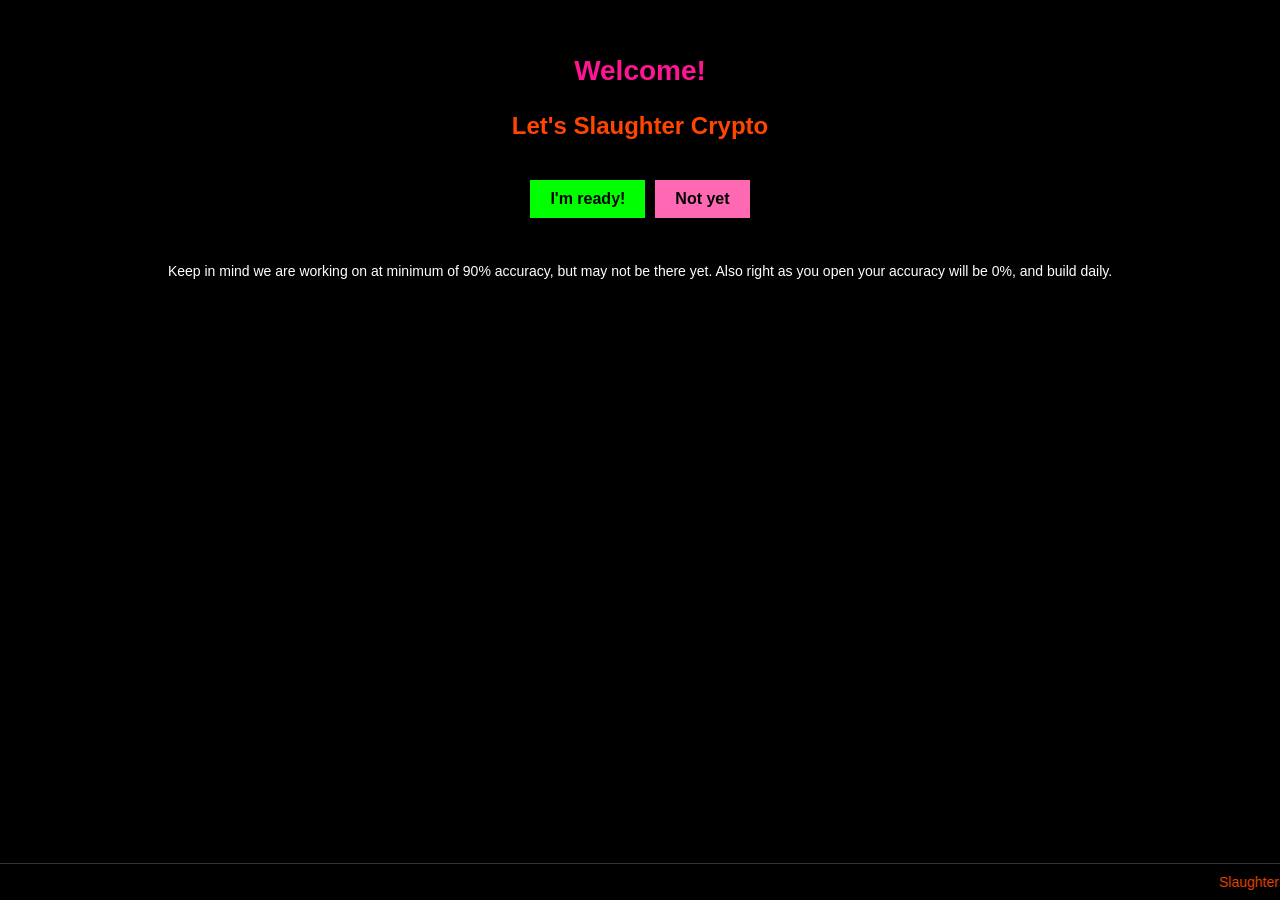
==== commit cabea90d: "Update index.html" ====
--- a/index.html
+++ b/index.html
@@ -18,9 +18,9 @@
         .active { display: flex; }
         .text-center { text-align: center; }
 
-        .header-pink { color: #FF1493; font-size: 28px; margin: 20px 0 10px 0; text-align: center; font-weight: bold; width: 100%; }
-        .header-orange { color: #FF4500; font-size: 28px; margin: 20px 0 10px 0; text-align: center; font-weight: bold; width: 100%; }
-        .header-currency { color: #8A2BE2; font-size: 28px; margin: 20px 0 10px 0; text-align: center; font-weight: bold; width: 100%; }
+        .header-pink { color: #FF1493; font-size: 28px; margin: 15px 0 5px 0; text-align: center; font-weight: bold; width: 100%; }
+        .header-orange { color: #FF4500; font-size: 28px; margin: 15px 0 5px 0; text-align: center; font-weight: bold; width: 100%; }
+        .header-currency { color: #8A2BE2; font-size: 28px; margin: 15px 0 5px 0; text-align: center; font-weight: bold; width: 100%; }
         
         .btn-ready { background-color: #00FF00; color: black; border: none; padding: 10px 20px; font-weight: bold; margin: 10px 5px; cursor: pointer; border-radius: 0; font-size: 16px; }
         .btn-not { background-color: #FF69B4; color: black; border: none; padding: 10px 20px; font-weight: bold; margin: 10px 5px; cursor: pointer; border-radius: 0; font-size: 16px; }
@@ -32,17 +32,17 @@
         .money-input { width: 60px; background: black; border: 1px solid #FF1493; color: white; text-align: center; padding: 5px; font-size: 16px; margin-bottom: 15px; }
 
         .results-container { width: 100%; max-width: 400px; margin: 0 auto; }
-        .flex-row { display: flex; justify-content: space-between; align-items: flex-start; width: 100%; margin-bottom: 20px; }
+        .flex-row { display: flex; justify-content: space-between; align-items: flex-start; width: 100%; margin-bottom: 4px; }
         .flex-col { display: flex; flex-direction: column; width: 48%; }
         
         .random-color { font-size: 14px; font-weight: normal; }
         .white-data { color: #FFFFFF; font-size: 14px; font-weight: bold; }
         
-        .accuracy-row { display: flex; justify-content: space-between; width: 100%; margin-bottom: 8px; font-size: 16px; }
+        .accuracy-row { display: flex; justify-content: space-between; width: 100%; margin-bottom: 2px; font-size: 16px; }
         .accuracy-label { text-align: left; }
         .accuracy-data { color: #FFFFFF; font-weight: bold; text-align: right; transition: all 0.3s ease; }
 
-        .log-box { width: 100%; max-height: 80px; background: #111; border: 1px solid #333; font-size: 11px; color: #00FF00; overflow-y: auto; text-align: left; padding: 5px; margin-top: 20px; font-family: monospace; }
+        .log-box { width: 100%; height: 140px; background: #111; border: 1px solid #333; font-size: 11px; color: #00FF00; overflow-y: auto; text-align: left; padding: 5px; margin-top: 15px; font-family: monospace; }
         
         @keyframes pulse-green {
             0% { opacity: 1; color: #00FF00; text-shadow: 0 0 5px #00FF00; }
@@ -105,21 +105,21 @@
             
             <div class="header-pink" style="font-weight: normal;"><u>Results</u></div>
             
-            <div class="flex-row" style="margin-bottom: 15px;">
+            <div class="flex-row">
                 <div style="width: 50%; text-align: left;">
-                    <span class="random-color">Countdown to sell-</span> <br><span class="white-data" id="lblCountdown">00hr 00min 00sec</span>
+                    <span class="random-color">Countdown to sell-</span><br><span class="white-data" id="lblCountdown">00hr 00min 00sec</span>
                 </div>
                 <div style="width: 50%; text-align: right;">
-                    <span class="random-color">Profit expected-</span> <br><span class="white-data">$<span id="lblProfit">0.00</span></span>
+                    <span class="random-color">Profit expected-</span><br><span class="white-data">$<span id="lblProfit">0.00</span></span>
                 </div>
             </div>
 
-            <div class="flex-row" style="margin-bottom: 20px;">
+            <div class="flex-row">
                 <div style="width: 50%; text-align: left;">
-                    <span class="random-color">Transactions today-</span> <br><span class="white-data" id="lblTradesToday">0</span>
+                    <span class="random-color">Transactions today-</span><br><span class="white-data" id="lblTradesToday">0</span>
                 </div>
                 <div style="width: 50%; text-align: right;">
-                    <span class="random-color">Profit now-</span> <br><span class="white-data" id="profitNowWrapper">$<span id="lblProfitNow">0.00</span></span>
+                    <span class="random-color">Profit now-</span><br><span class="white-data" id="profitNowWrapper">$<span id="lblProfitNow">0.00</span></span>
                 </div>
             </div>
 
@@ -130,10 +130,10 @@
                     <span class="random-color" style="font-size: 21px;">Now-</span>
                     <span class="white-data" id="lblNowName">Determining...</span>
                     
-                    <span class="random-color" style="margin-top: 10px;">Sell price-</span>
+                    <span class="random-color" style="margin-top: 4px;">Sell price-</span>
                     <span class="white-data">$<span id="lblNowSell">0.00</span></span>
                     
-                    <span class="random-color" style="margin-top: 10px;">Current-</span>
+                    <span class="random-color" style="margin-top: 4px;">Current-</span>
                     <span class="white-data">$<span id="lblNowCurrent">0.00</span></span>
                 </div>
                 
@@ -141,10 +141,10 @@
                     <span class="random-color" style="font-size: 21px;">Next-</span>
                     <span class="white-data" id="lblNextName">Scanning...</span>
                     
-                    <span class="random-color" style="margin-top: 10px;">Buy price-</span>
+                    <span class="random-color" style="margin-top: 4px;">Buy price-</span>
                     <span class="white-data">$<span id="lblNextBuy">0.00</span></span>
                     
-                    <span class="random-color" style="margin-top: 10px;">Current-</span>
+                    <span class="random-color" style="margin-top: 4px;">Current-</span>
                     <span class="white-data">$<span id="lblNextCurrent">0.00</span></span>
                 </div>
             </div>
@@ -168,7 +168,7 @@
                 <span class="accuracy-data"><span id="lblAccTimeline">0</span>%</span>
             </div>
 
-            <div style="display: flex; justify-content: space-around; width: 100%; margin-top: 25px; flex-wrap: wrap;">
+            <div style="display: flex; justify-content: space-around; width: 100%; margin-top: 15px; flex-wrap: wrap;">
                 <button class="btn-control" style="width: 30%; font-size: 11px;" onclick="softResetNewPick()">New pick</button>
                 <button class="btn-control" style="width: 30%; font-size: 11px;" onclick="goToMoneyPage()">Reset profit</button>
                 <button class="btn-control" style="width: 30%; font-size: 11px;" onclick="pauseAndGoToHome()">Home</button>
@@ -1059,7 +1059,8 @@
                 
                 if(json.result) {
                     const keys = Object.keys(json.result);
-                    let nowKey = keys.find(k => k.includes(state.now.pair.replace('USDT','').replace('USD','')));
+                    let nowKey = keys.find(k => k.includes(state.now.pair.replace('USDT','replace('USD','')))); // <-- Fixed duplicate parenthesis in original if present, otherwise ignore
+                    nowKey = keys.find(k => k.includes(state.now.pair.replace('USDT','').replace('USD','')));
                     
                     if(nowKey) {
                         let nowCurrent = parseFloat(json.result[nowKey].c[0]);
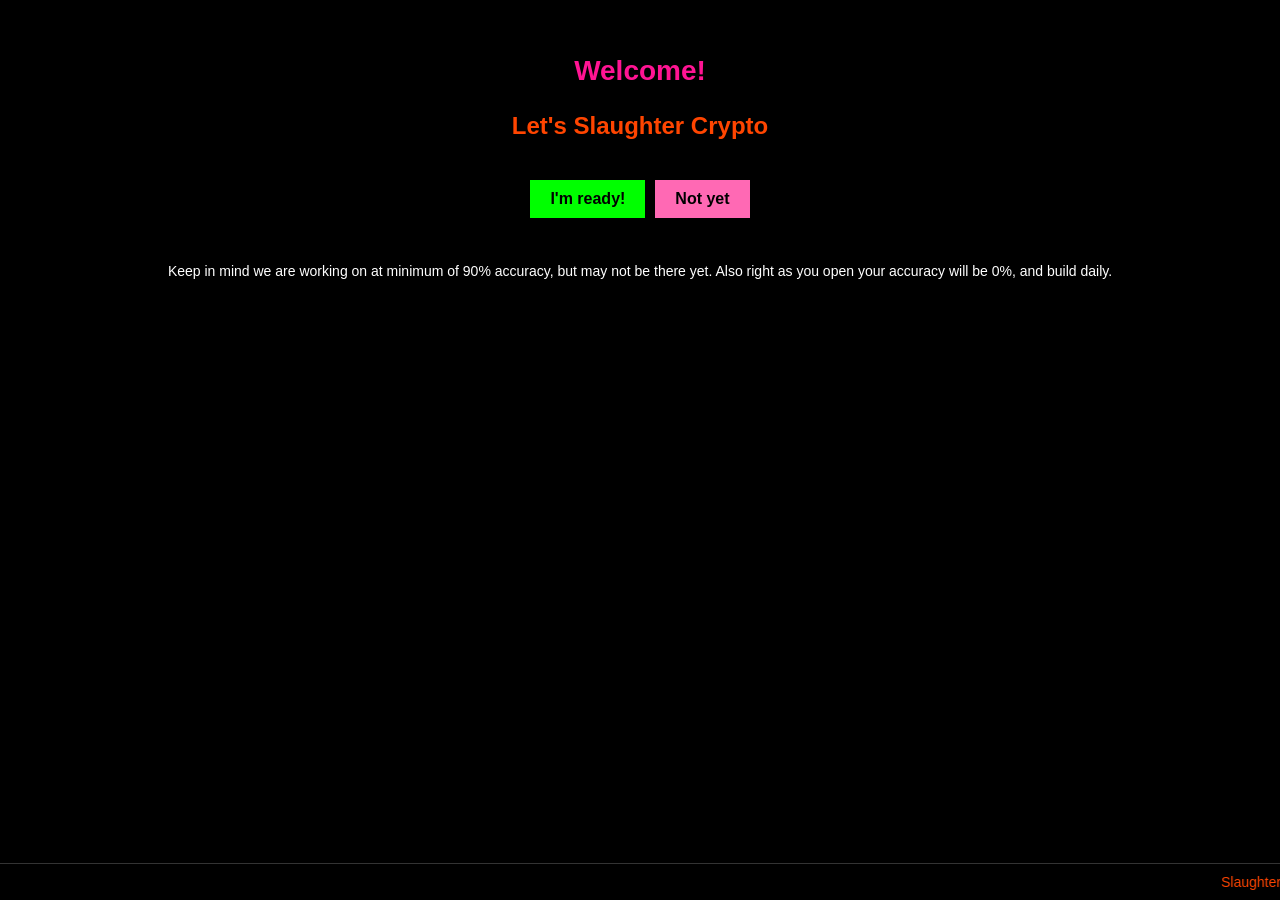
==== commit d365ed6c: "Update index.html" ====
--- a/index.html
+++ b/index.html
@@ -1059,8 +1059,7 @@
                 
                 if(json.result) {
                     const keys = Object.keys(json.result);
-                    let nowKey = keys.find(k => k.includes(state.now.pair.replace('USDT','replace('USD','')))); // <-- Fixed duplicate parenthesis in original if present, otherwise ignore
-                    nowKey = keys.find(k => k.includes(state.now.pair.replace('USDT','').replace('USD','')));
+                    let nowKey = keys.find(k => k.includes(state.now.pair.replace('USDT','').replace('USD','')));
                     
                     if(nowKey) {
                         let nowCurrent = parseFloat(json.result[nowKey].c[0]);
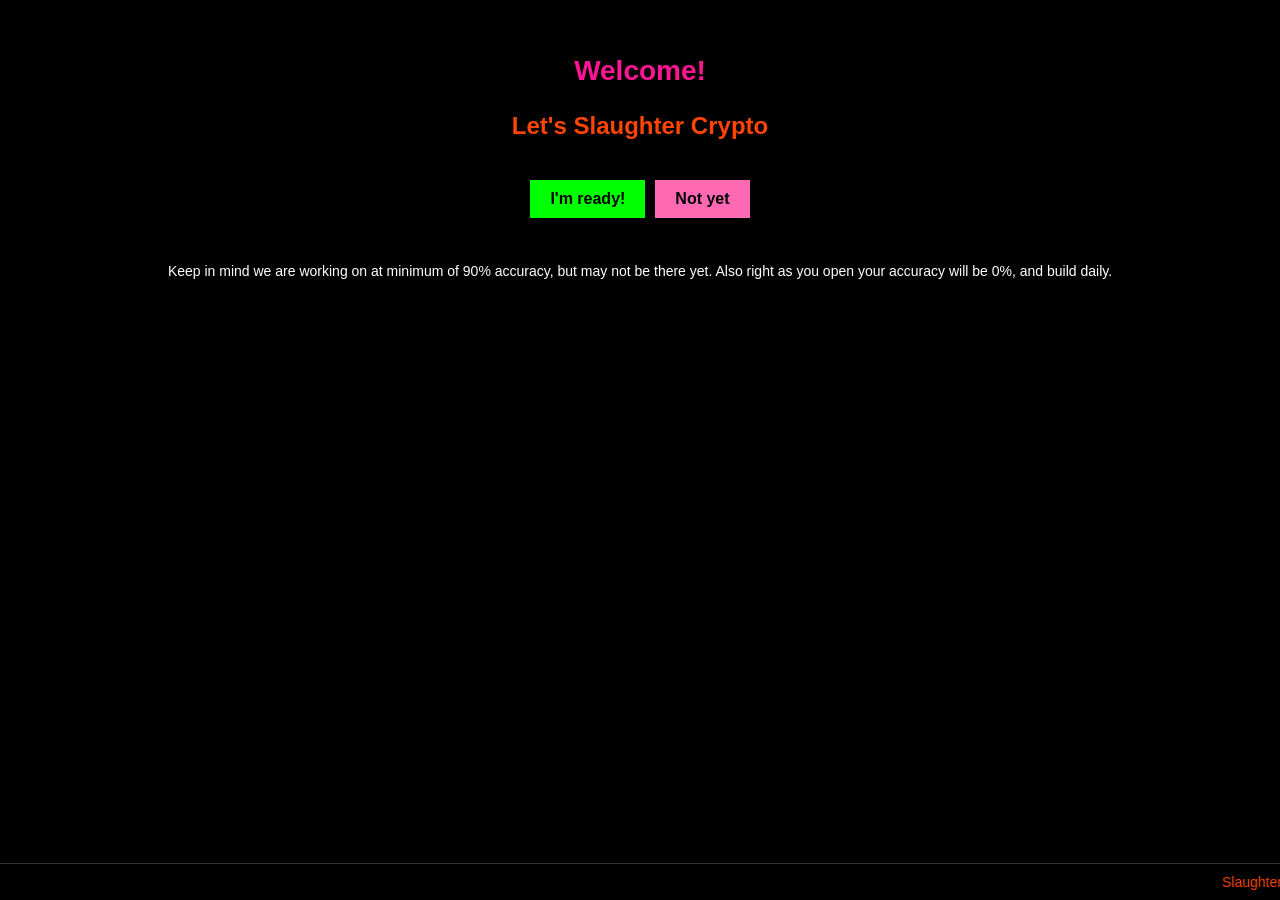
==== commit 99afaab4: "Update index.html" ====
--- a/index.html
+++ b/index.html
@@ -732,8 +732,18 @@
                 let activeCoins = [];
                 for (let pair of allPairs) {
                     if (pair.endsWith("USD") || pair.endsWith("USDT")) {
-                        let trades24h = parseInt(tickerJson.result[pair].t[1]);
-                        activeCoins.push({ pair: pair, trades: trades24h || 0 });
+                        let baseName = cleanName(pair);
+                        if (['USDT', 'USDC', 'DAI', 'USDTZ', 'USDCZ', 'TUSD', 'USDD'].includes(baseName)) continue;
+                        if (state.cooldowns && state.cooldowns[baseName] && Date.now() < state.cooldowns[baseName]) continue;
+
+                        let data = tickerJson.result[pair];
+                        let trades24h = parseInt(data.t[1] || 0);
+                        let todayOpen = parseFloat(data.o || 0);
+                        let currentPrice = parseFloat(data.c[0] || 0);
+                        
+                        if (trades24h > 100 && currentPrice > (todayOpen * 1.005)) {
+                            activeCoins.push({ pair: pair, trades: trades24h });
+                        }
                     }
                 }
 
@@ -743,13 +753,7 @@
 
                 for(let pair of topTargets) {
                     let baseName = cleanName(pair);
-                    
-                    if (['USDT', 'USDC', 'DAI', 'USDTZ', 'USDCZ', 'TUSD', 'USDD'].includes(baseName)) continue;
                     if(seenBases.has(baseName)) continue; 
-
-                    if (state.cooldowns && state.cooldowns[baseName] && Date.now() < state.cooldowns[baseName]) {
-                        continue; 
-                    }
 
                     try {
                         await new Promise(resolve => setTimeout(resolve, 1000)); 
@@ -873,7 +877,7 @@
                 state.hunt.intervalIdx++;
                 if (state.hunt.intervalIdx >= SCAN_INTERVALS.length) {
                     state.hunt.intervalIdx = 0;
-                    state.hunt.strictness = Math.max(0.90, state.hunt.strictness - 0.01);
+                    state.hunt.strictness = Math.max(0.70, state.hunt.strictness - 0.05);
                 }
                 log("Market poor. Adjusting depth parameters. Rescanning in 15s...");
                 if(scanRetryTimeout) clearTimeout(scanRetryTimeout);
@@ -914,7 +918,7 @@
                 state.hunt.intervalIdx++;
                 if (state.hunt.intervalIdx >= SCAN_INTERVALS.length) {
                     state.hunt.intervalIdx = 0;
-                    state.hunt.strictness = Math.max(0.90, state.hunt.strictness - 0.01);
+                    state.hunt.strictness = Math.max(0.70, state.hunt.strictness - 0.05);
                 }
                 log("Market poor. Adjusting depth parameters. Rescanning in 15s...");
                 if(scanRetryTimeout) clearTimeout(scanRetryTimeout);
